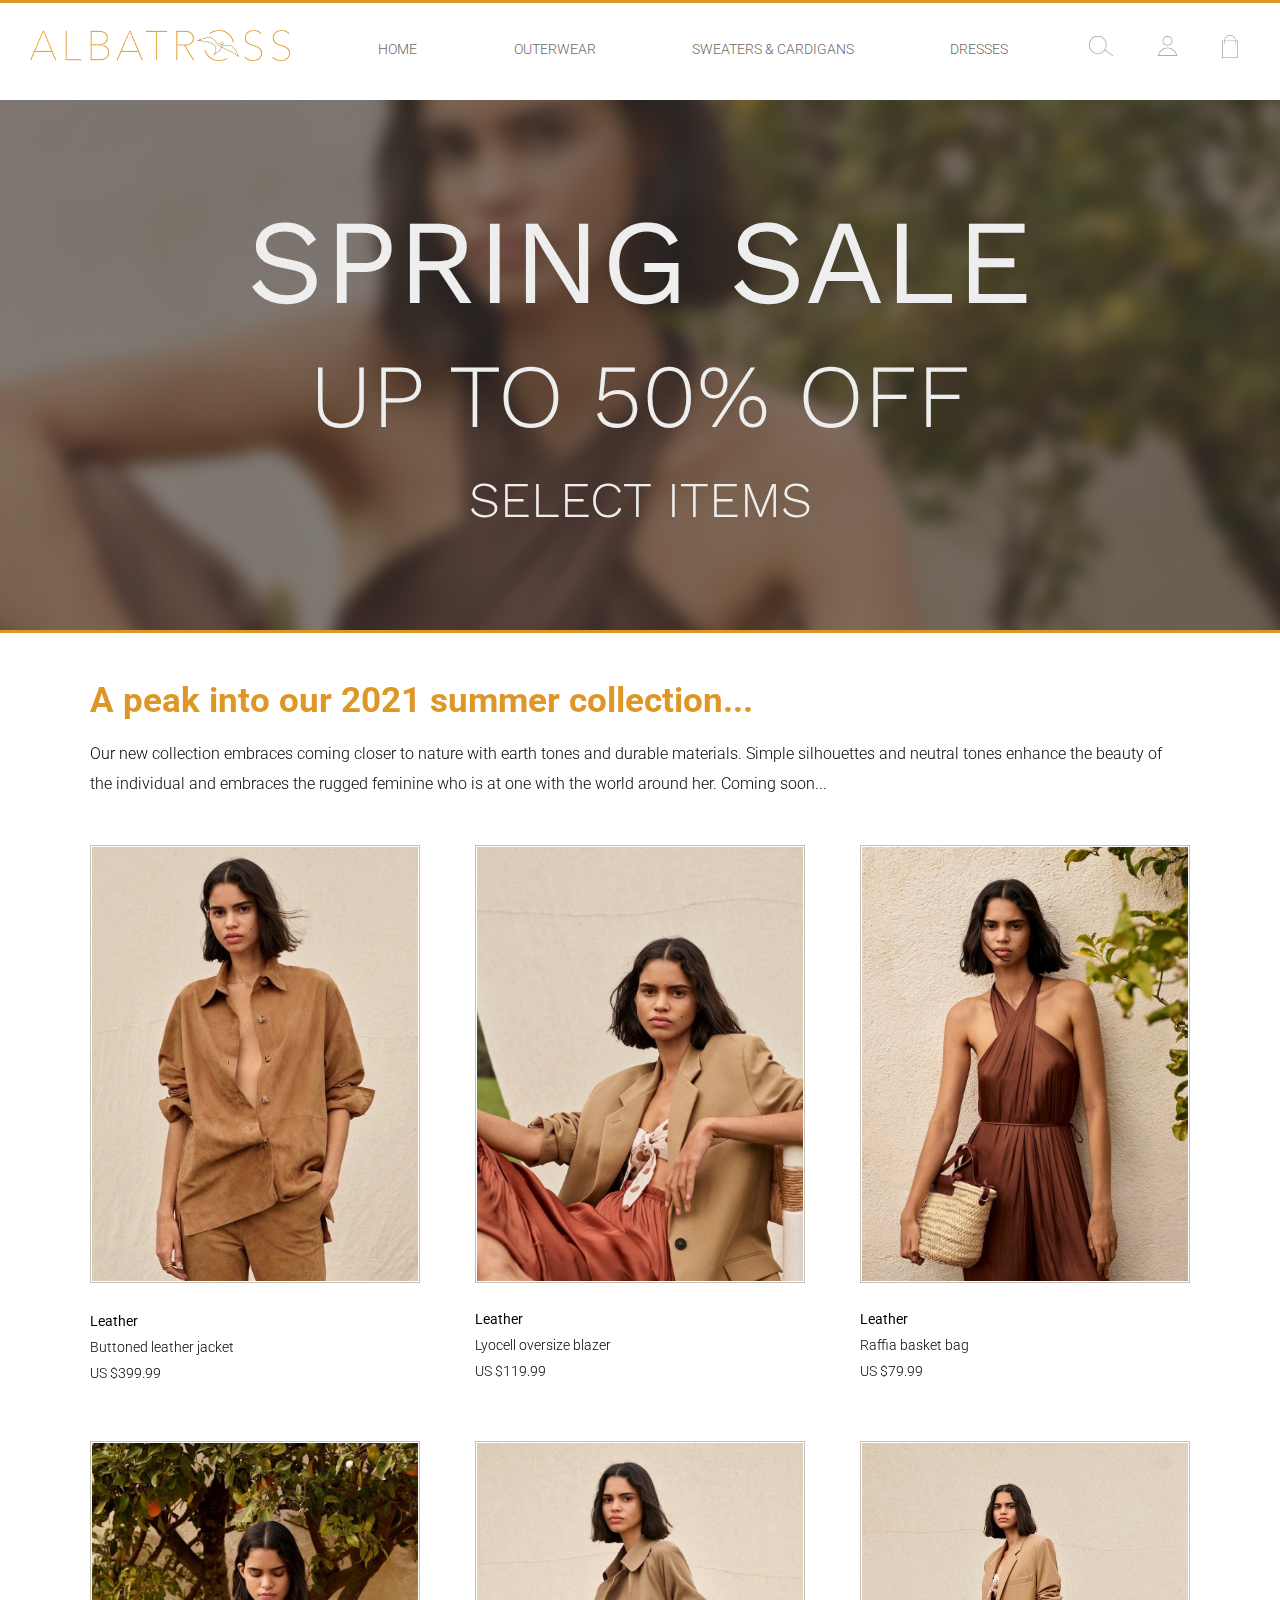
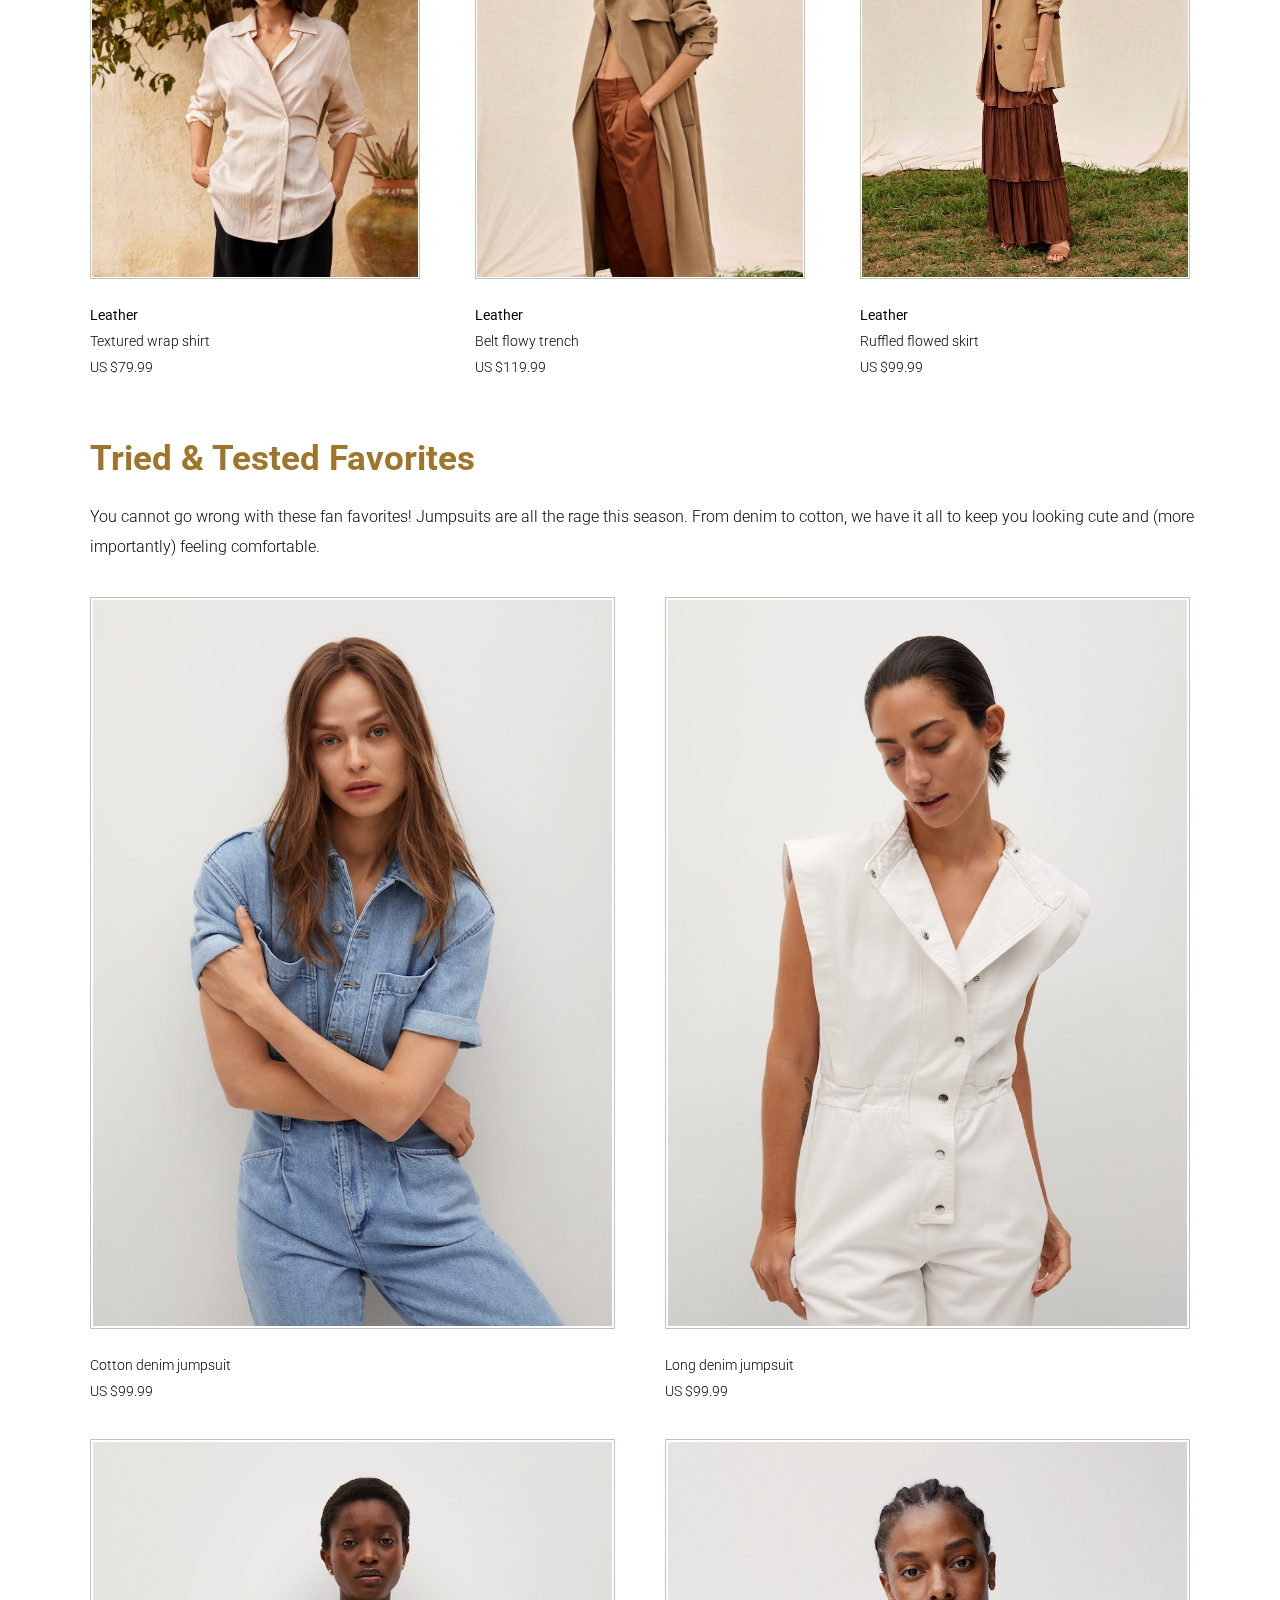
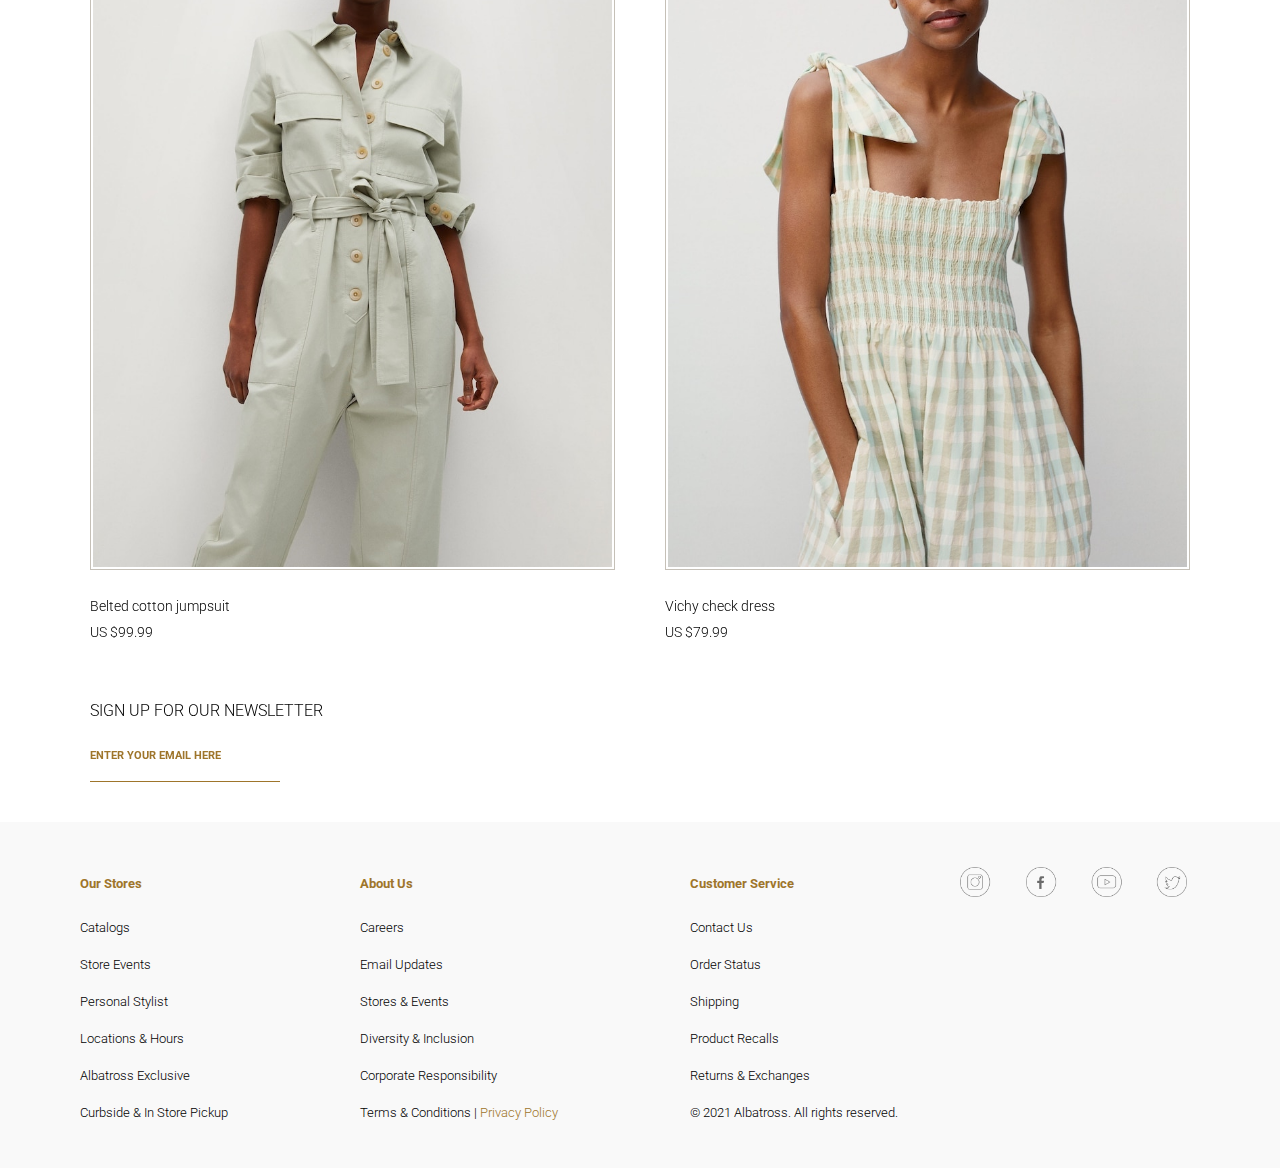
==== retail-hryshchyshyn/index.html @ 4d6d7c51 "Add files via upload" ====
<!DOCTYPE html>
<html lang="en-US">
    <head>
        <title>Albatross</title>   
        <meta charset="UTF-8">
        <meta name="viewport" content="width=device-width, initial-scale=1.0">
        <link rel="stylesheet" href="stylesheet.css">
            <link rel="preconnect" href="https://fonts.gstatic.com">
            <link href="https://fonts.googleapis.com/css2?family=Roboto:wght@100&family=Work+Sans:wght@100&display=swap" rel="stylesheet">
        <style>  
            h4 {
                color:#9e752b;
            }
            .peak {
                grid-column:1/13;
                z-index:1;
                padding:20px 25px 0 25px;
            }
            .tested {
                grid-column:1/13;
                text-align:left;
                padding:20px 25px 0 25px;
            }
            .large-text {
                grid-column:1/13;
                color:#eee;
                font-size:70px;
                text-align:center;
                padding-top:50px;
                line-height:120%;
                text-transform:uppercase;
                font-family: 'Work Sans', sans-serif;
            }
            .medium-text {
                grid-column:1/13;
                color:#eee;
                font-size:50px;
                text-align:center;
                padding-top:8px;
                line-height:120%;
                text-transform:uppercase;
                font-family: 'Work Sans', sans-serif;
            }
            .small-text {
                grid-column:1/13;
                color:#eee;
                font-size:20px;
                text-align:center;
                padding-top:20px;
                line-height:120%;
                text-transform:uppercase;
                font-family: 'Work Sans', sans-serif;
           }
           header {
                height:300px;
                color:white;
                background-repeat:no-repeat;
                background-attachment:fixed;
                background-position:center top;
                background-size:cover;
                background-image:url(images/hero-210.jpg); 
            }
            .bar {
                grid-column:1/13;
                border-top:solid 3px #de9727;
                height:3px;
                z-index:5;
                position:fixed;
                top:0;
                width:100%;
            }
            .bar2 {
                grid-column:1/13;
                background-color:#de9727;
                height:3px;
                z-index:1;
                margin:0;
                padding:0;
            }
            .collection1 {
                grid-column:1/13;
                padding:20px 25px 0 25px;
            }
            .collection2 {
                grid-column:1/13;
                padding:20px 25px 0 25px;
            }
            .collection3 {
                grid-column:1/13;
                padding:20px 25px 0 25px;
            }
            .collection4 {
                grid-column:1/13;
                padding:20px 25px 0 25px;
            }
            .collection5 {
                grid-column:1/13;
                padding:20px 25px 0 25px;
            }
            .collection6 {
                grid-column:1/13;
                padding:20px 25px 0 25px;
            }
            .collection1 img {
                border:1px solid rgba(62, 46, 17, 0.4);
                padding:2px;
            }
            .collection2 img {
                border:1px solid rgba(62, 46, 17, 0.4);;
                padding:2px;
            }
            .collection3 img {
                border:1px solid rgba(62, 46, 17, 0.4);;
                padding:2px;
            }
            .collection4 img {
                border:1px solid rgba(62, 46, 17, 0.4);;
                padding:2px;
            }
            .collection5 img {
                border:1px solid rgba(62, 46, 17, 0.4);;
                padding:2px;
            }
            .collection6 img {
                border:1px solid rgba(62, 46, 17, 0.4);;
                padding:2px;
            } 
            .tried1 {
                grid-column:1/13;
                padding:20px 25px 0 25px;
            }
            .tried2 {
                grid-column:1/13;
                padding:20px 25px 0 25px;
            }
            .tried3 {
                grid-column:1/13;
                padding:20px 25px 0 25px;
            }
            .tried4 {
                grid-column:1/13;
                padding:20px 25px 0 25px;
            }
             .tried1 img {
                border:1px solid rgba(62, 46, 17, 0.3);
                padding:2px;
            }
            .tried2 img {
                border:1px solid rgba(62, 46, 17, 0.3);
                padding:2px;
            }
            .tried3 img {
                border:1px solid rgba(62, 46, 17, 0.3);
                padding:2px;
            }
            .tried4 img {
                border:1px solid rgba(62, 46, 17, 0.3);
                padding:2px;
            }
            .email {
                grid-column:1/13;
                padding:20px 25px 0 25px;
            }
            .test {
                background:#9e752b;
                height:.5px;
                width:190px;
                margin-bottom:40px;
                }
@media only screen and (min-width:768px) {
            header {
                height:400px;
                color:white;
                background-repeat:no-repeat;
                background-attachment:fixed;
                background-position:center top;
                background-size:cover;
                background-image:url(images/hero.jpg); 
            }
            .large-text {
                font-size:100px;
                padding-top:60px;
                line-height:120%;
            }
            .medium-text {
                font-size:70px;
                padding-top:8px;
                line-height:120%;
            }
            .small-text {
                font-size:30px;
                padding-top:20px;
                line-height:120%;
            }
            .peak {
                grid-column:1/13;
                z-index:1;
                padding:20px 55px 0 50px;
            }
            .tested {
                grid-column:1/13;
                padding:20px 30px 0 50px;
            }
            .collection1 {
                grid-column:1/7;
                padding:20px 25px 0 50px;
                font-size:10px;
            }
            .collection2 {
                grid-column:7/13;
                padding:20px 50px 0 25px;
            }
            .collection3 {
                grid-column:1/7;
                padding:20px 25px 0 50px;
            }
            .collection4 {
                grid-column:7/13;
                padding:20px 50px 0 25px;
            }
            .collection5 {
                grid-column:1/7;
                padding:20px 25px 0 50px;
            }
            .collection6 {
                grid-column:7/13;
                padding:20px 50px 0 25px;
            }
            .collection1 p, .collection2 p, .collection3 p, .collection4 p, .collection5 p, .collection6 p {
                font-size:13px;
            }
            .tried1 {
                grid-column:1/7;
                padding:20px 25px 0 50px;
            }
            .tried2 {
                grid-column:7/13;
                padding:20px 50px 0 25px;
            }
            .tried3 {
                grid-column:1/7;
                padding:20px 25px 0 50px;
            }
            .tried4 {
                grid-column:7/13;
                padding:20px 50px 0 25px;
            }
            .tried1 p, .tried2 p, .tried3 p, .tried4 p {
                font-size:13px;
            }
            .email {
                grid-column:1/13;
                padding:20px 25px 0 50px;
            }
    }
@media only screen and (min-width:1200px) {
            header {
                height:530px;
                color:white;
                background-repeat:no-repeat;
                background-attachment:fixed;
                background-position:center top;
                background-size:cover;
                background-image:url(images/hero.jpg); 
            }
            .collection1 img {
                border:1px solid rgba(62, 46, 17, 0.3);
                padding:1px;
            }
            .collection2 img {
                border:1px solid rgba(62, 46, 17, 0.3);
                padding:1px;
            }
            .collection3 img {
                border:1px solid rgba(62, 46, 17, 0.3);
                padding:1px;
            }
            .collection4 img {
                border:1px solid rgba(62, 46, 17, 0.3);
                padding:1px;
            }
            .collection5 img {
                border:1px solid rgba(62, 46, 17, 0.3);
                padding:1px;
            }
            .collection6 img {
                border:1px solid rgba(62, 46, 17, 0.3);
                padding:1px;
            } 
            .large-text {
                grid-column:1/13;
                color:#eee;
                font-size:120px;
                text-align:center;
                padding-top:90px;
                line-height:120%;
                text-transform:uppercase;
                font-family: 'Work Sans', sans-serif;
            }
            .medium-text {
                grid-column:1/13;
                color:#eee;
                font-size:90px;
                text-align:center;
                padding-top:8px;
                line-height:120%;
                text-transform:uppercase;
                font-family: 'Work Sans', sans-serif;
            }
            .small-text {
                grid-column:1/13;
                color:#eee;
                font-size:50px;
                text-align:center;
                padding-top:20px;
                line-height:120%;
                text-transform:uppercase;
                font-family: 'Work Sans', sans-serif;
            }
            .collection1 {
                grid-column:1/5;
                padding:30px 20px 0 50px;
                font-size:10px;
            }
            .collection2 {
                grid-column:5/9;
                padding:30px 35px 0 35px;
            }
            .collection3 {
                grid-column:9/13;
                padding:30px 50px 0 20px;
            }
            .collection4 {
                grid-column:1/5;
                padding:40px 20px 0 50px;
            }
            .collection5 {
                grid-column:5/9;
                padding:40px 35px 0 35px;
            }
            .collection6 {
                grid-column:9/13;
                padding:40px 50px 0 20px;
            }
            .collection1 p, .collection2 p, .collection3 p, .collection4 p, .collection5 p, .collection6 p {
                font-size:14px;
            } 
            .tried1 {
                grid-column:1/7;
            }
            .tried2 {
                grid-column:7/13;
            }
            .tried3 {
                grid-column:1/7;
            }
            .tried4 {
                grid-column:7/13;
            }
            .tried1 p, .tried2 p, .tried3 p, .tried4 p {
                font-size:14px;
            }
            .tried1 img {
                border:1px solid rgba(62, 46, 17, 0.3);
                padding:2px;
            }
            .tried2 img {
                border:1px solid rgba(62, 46, 17, 0.3);
                padding:2px;
            }
            .tried3 img {
                border:1px solid rgba(62, 46, 17, 0.3);
                padding:2px;
            }
            .tried4 img {
                border:1px solid rgba(62, 46, 17, 0.3);
                padding:2px;
            }
            .footer-left {
                grid-column:1/4;
                padding:30px 0 30px 80px;
            }
            .footer-middle {
                grid-column:4/7;
                padding:30px 0 30px 40px;
            }
            .footer-middle-right {
                grid-column:7/10;
                padding:30px 0 30px 50px;
            }
            .footer-right {
                grid-column:10/13;
                padding:45px 0 0 0;
            }
            .footer-left p, .footer-middle p, .footer-middle-right p {
                font-size:13px;
            }
    }
        </style>
    </head>
    <body>
        <div class="wrapper-main">
            <div class="bar"></div>
            <div class="logo">
                <p><img src="images/logo.png" alt="Albatross logo."></p>
            </div>
            <nav>
                <div><a href="index.html">Home</a></div>
                <div><a href="product1.html">Outerwear</a></div>
                <div><a href="product2.html">Sweaters &amp; Cardigans</a></div>
                <div><a href="index.html">Dresses</a></div>
            </nav> 
            <div class="shopper">
                <div>
                    <img src="images/search.png" style="height:20px" alt="Magnifying glass icon.">
                </div>
                <div>
                    <img src="images/profile.png" style="height:20px" alt="User profile icon.">
                </div>
                <div>
                    <img src="images/shopping-bag.png" style="height:23px" alt="Shopping bag icon.">
                </div>
            </div> 
        </div>
        <header>
            <div class="large-text">
               <b>Spring Sale<br></b>
            </div>
            <div class="medium-text">
                Up to 50% Off<br>
            </div>
            <div class="small-text">
                Select Items
            </div>
        </header>
        <div class="bar2">&nbsp;</div>
        <div class="container">
            <div class="peak">
                <h1>A peak into our 2021 summer collection...</h1>
                <p>Our new collection embraces coming closer to nature with earth tones and durable materials. Simple silhouettes and neutral tones enhance the beauty of the individual and embraces the rugged feminine who is at one with the world around her. Coming soon...</p>
            </div>
            <div class="collection1">
                <img src="images/new1.jpeg" alt="A female model, wearing a brown leather top and pants, and standing in front of a neutral background.">
                <p><b>Leather</b><br>
                   Buttoned leather jacket<br>
                   US $399.99</p>
            </div>
            <div class="collection2">
                <img src="images/new2.jpeg" alt="A female model, wearing a brown blazer and red skirt, and sitting in front of a neutral background.">
                <p><b>Leather</b><br>
                   Lyocell oversize blazer<br>
                   US $119.99</p>
            </div>
            <div class="collection3">
                <img src="images/new3.jpeg" alt="A female model, wearing a brown halter dress, holding a basket bag and leaning in front of a neutral background.">
                <p><b>Leather</b><br>
                   Raffia basket bag<br>
                   US $79.99</p>
            </div>
            <div class="collection4">
                <img src="images/new4.jpeg" alt="A female model, wearing a light brown shirt and black pants, looking down and standing in front of a tree.">
                <p><b>Leather</b><br>
                   Textured wrap shirt<br>
                   US $79.99</p>
            </div>
            <div class="collection5">
                <img src="images/new5.jpeg" alt="A female model, wearing a light brown trench coat and brown pants, looking at the camera and standing in front of a wall.">
                <p><b>Leather</b><br>
                   Belt flowy trench<br>
                   US $119.99</p>
            </div>
            <div class="collection6">
                <img src="images/new6.jpeg" alt="A female model, wearing a light brown blazer and a brown layered skirt, looking at the camera and standing on grass.">
                <p><b>Leather</b><br>
                   Ruffled flowed skirt<br>
                   US $99.99</p>
            </div>
            <div class="tested">
                <h2>Tried &amp; Tested Favorites</h2>
                <p>You cannot go wrong with these fan favorites! Jumpsuits are all the rage this season. From denim to cotton, we have it all to keep you looking cute and (more importantly) feeling comfortable.</p>
            </div>
            <div class="tried1">
                <img src="images/tested1.jpeg" alt="A female model, wearing a short denim jumpsuit, looking at the camera and sitting in front of a neutral background.">
                <p>Cotton denim jumpsuit<br>
                   US $99.99</p>
            </div>
            <div class="tried2">
                <img src="images/tested2.jpeg" alt="A female model, wearing a short white jumpsuit, looking down and standing in front of a neutral background.">
                <p>Long denim jumpsuit<br>
                   US $99.99</p>
            </div>
            <div class="tried3">
                <img src="images/tested3.jpeg" alt="A female model, wearing a long sage colored jumpsuit, looking at the camera and standing in front of a neutral background.">
                <p>Belted cotton jumpsuit<br>
                   US $99.99</p>
            </div>
            <div class="tried4">
                <img src="images/tested4.jpeg" alt="A female model, wearing a sage and white colored dress with thin straps and a gingham print, looking at the camera.">
                <p>Vichy check dress<br>
                   US $79.99</p>
            </div>
            <div class="email">
                <p>SIGN UP FOR OUR NEWSLETTER</p>
                    <h6><a href="index.html">ENTER YOUR EMAIL HERE</a></h6>
                <div class="test"></div>
                <div class="space"></div>
            </div>
        </div>
        <div class="footer-wrapper">
            <div class="footer-left">
                <h4>Our Stores<br></h4>
                <p>Catalogs</p>
                <p>Store Events</p>
                <p>Personal Stylist</p>
                <p>Locations &amp; Hours</p>
                <p>Albatross Exclusive</p>
                <p>Curbside &amp; In Store Pickup</p>
            </div>
            <div class="footer-middle">
                <h4>About Us</h4>
                <p>Careers</p>
                <p>Email Updates</p>
                <p>Stores &amp; Events</p>
                <p>Diversity &amp; Inclusion</p>
                <p>Corporate Responsibility</p>
                <p>Terms &amp; Conditions | <a href="privacy-policy.html">Privacy Policy</a></p>
            </div>
            <div class="footer-middle-right">
                <h4>Customer Service<br></h4>
                <p>Contact Us</p>
                <p>Order Status</p>
                <p>Shipping</p>
                <p>Product Recalls</p>
                <p>Returns &amp; Exchanges</p>
                <p>&#169; 2021 Albatross. All rights reserved.</p>
            </div>
            <div class="footer-right">
                <img src="images/social.png" style="height:30px" alt="The instagram, facebook, youtube and twitter icons each next to each other and in a circle.">
            </div>
        </div>
    </body>
</html>
---- retail-hryshchyshyn/stylesheet.css ----
* {
        box-sizing:border-box;
        }
    img {
        max-width:100%;
        height:auto;
        }
    p {
        line-height:185%;
        font-size:13px;
        }
    h1 {
        color:#de9727;
        font-size:20px;
        font-style:normal;
        font-variant:normal;
        }
    h2 {
        color:#9e752b;
        font-family: 'Roboto', sans-serif;
        font-weight:bold;
        font-size:20px;
        }
    h4 {
        color:#9e752b;
        font-size:13px;
        }
    h6 {
        font-size:11px;
        margin:0 0 10px 0;
        }
    body {
        font-family: 'Roboto', sans-serif;
        font-weight:300;
        line-height:185%;
        margin:0;
        padding:0;
        }
    nav a:link {
        color:#6a6a6a;
        text-decoration:none;
        }
    nav a:visited {
        color:#6a6a6a;
        text-decoration:none;
        }
    nav a:hover {
        color:#c6c6c6;
        text-decoration:none; 
        }
    nav a:active {
        color:#ffd280;
        }
    a:link {
        color:#9e752b;
        text-decoration:none;
        }
    a:visited {
        color:#9e752b;
        text-decoration:none;
        }
    a:hover {
        color:#bababa;
        text-decoration:none;              
        }
    a:active {
        color:#9fbde1;
        }
    .container {
        display:grid;
        grid-template-columns:repeat(12, 1fr);
        grid-auto-rows:minmax(20px, auto);
        max-width:1200px;
        position:relative;
        margin:10px auto 0 auto;
        z-index:1;
        -webkit-transform: translate3d(0,0,0); 
        transform: translate3d(0, 0, 1px); 
        }
    .wrapper-main {
        position:sticky;
        top:0;
        left:0;
        height:210px;
        display:grid;
        grid-template-columns:repeat(12, 1fr);
        width:100%;
        z-index:100;
        -webkit-transform: translate3d(0,0,0); 
        transform: translate3d(0, 0, 1px); 
        padding: 0 0;
        background-color:white;
        }
    .logo {
        grid-column:1/13;
        display:flex;
        justify-content:center;
        align-items:center;
        padding: 10px 30px;
        width:100%;
        z-index:100;
        }
    nav {
        grid-column:1/13;
        display:flex;
        justify-content:space-around;
        align-items:center;
        font-size:14px;
        font-family: 'Roboto', sans-serif;
        text-transform:uppercase;
        z-index:2;
        padding: 0 10px;
        z-index:100;
        }
    .shopper {
        grid-column:1/13;
        display:flex;
        justify-content:space-around;
        align-items:center;
        padding: 12px 20px 10px 0;
        z-index:100;
        } 
    .bar {
        grid-column:1/13;
        border-top:solid 3px #de9727;
        height:3px;
        z-index:5;
        position:fixed;
        top:0;
        width:100%;
        }
    .filter {
        padding-left:30px;
        grid-column:1/13;
        display:flex;
        align-items:center;
        }
    .icon-space {
        padding-left:15px;
        color:#6d6e71;
        }
    .more-space {
        padding-left:30px;
        }
    .page {
        color:#9e752b;
        grid-column:1/13;
        display:flex;
        justify-content:flex-end;
        font-size:13px;
        padding-right:27px;
        }
    .footer-wrapper {
        display:grid;
        grid-template-columns:repeat(12, 1fr);
        grid-auto-rows:minmax(100px, auto);
        position:relative;
        }
    .footer-left {
        grid-column:1/13;
        color:black;
        background-color:#f9f9f9;
        padding:20px 0px 0px 40px;
        }
    .footer-middle {
        grid-column:1/13;
        color:black;
        background-color:#f9f9f9;
        padding:20px 0px 0px 40px;
        }
    .footer-middle-right {
        grid-column:1/13;
        color:black;
        background-color:#f9f9f9;
        padding:20px 0px 15px 40px;
        }
    .footer-right {
        grid-column:1/13;
        background-color:#f9f9f9;
        color:black;
        padding:15px 0 40px 40px;
        }
    .footer-left p, .footer-middle p, .footer-middle-right p {
        font-size:13px;
        }
@media only screen and (min-width:768px) {
    h1 {
        font-size:30px;
        }
    h2 {
        font-size:30px;
        }
    p {
        font-size:15px;
        }
    .wrapper-main {
        height:100px;
        }
    .logo {
        grid-column:1/4;
        }
    nav {
        grid-column:4/11;
        }
    .shopper {
        grid-column:11/13;
        }
    .page {
        color:#9e752b;
        grid-column:1/13;
        display:flex;
        justify-content:flex-end;
        font-size:14px;
        padding-right:55px;
        }
    .email {
        grid-column:1/13;
        padding:20px 25px 0 25px;
            }
    .test {
        background:#9e752b;
        height:.5px;
        width:190px;
        margin-bottom:40px;
                }
    .footer-left {
        grid-column:1/7;
        padding:30px 0 0 50px;
        }
    .footer-middle {
        grid-column:7/13;
        padding:30px 0 0 0;
        }
    .footer-middle-right {
        grid-column:1/7;
        padding:30px 0 40px 50px;
                }
    .footer-right {
        grid-column:7/13;
        padding:45px 0 0 0;
        }
    .footer-left p, .footer-middle p, .footer-middle-right p {
        font-size:13px;
        }
    }
@media only screen and (min-width:1200px) {
    h1 {
        font-size:35px;
        }
    h2 {
        font-size:35px;
        }
    p {
        font-size:16px;
        }   
    .page {
        color:#9e752b;
        grid-column:1/13;
        display:flex;
        justify-content:flex-end;
        font-size:15px;
        padding-right:55px;
        }
    .footer-left {
        grid-column:1/4;
        padding:30px 0 40px 80px;
        }
    .footer-middle {
        grid-column:4/7;
        padding:30px 0 40px 40px;
        }
    .footer-middle-right {
        grid-column:7/10;
        padding:30px 0 40px 50px;
        }
    .footer-right {
        grid-column:10/13;
        padding:45px 0 0 0;
        }
    .footer-left p, .footer-middle p, .footer-middle-right p {
        font-size:13px;
    }
}
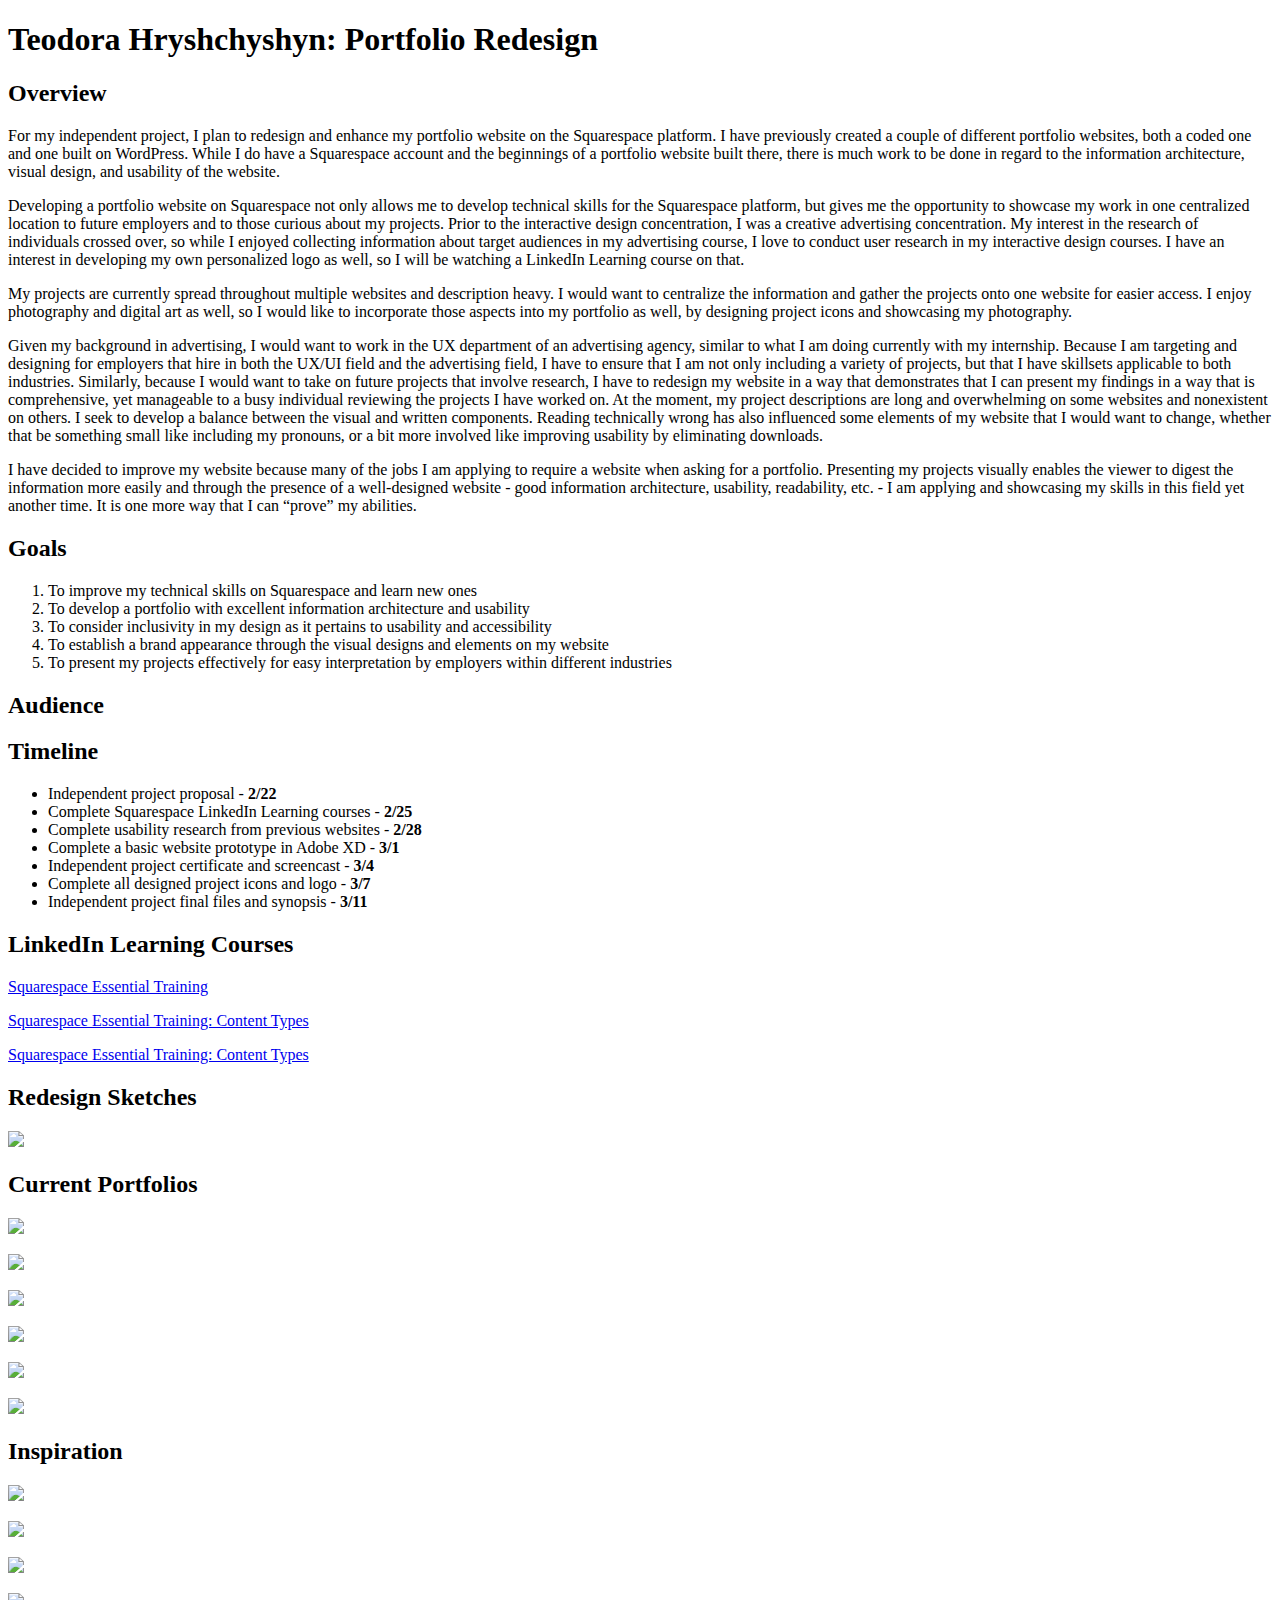
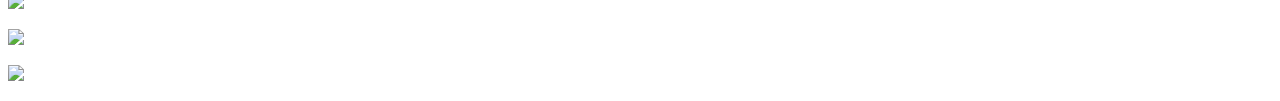
==== commit cd2f3456: "Update index.html" ====
--- a/retail-hryshchyshyn/index.html
+++ b/retail-hryshchyshyn/index.html
@@ -1,542 +1,95 @@
 <!DOCTYPE html>
 <html lang="en-US">
     <head>
-        <title>Albatross</title>   
+        <title>Learning HTML</title>   
         <meta charset="UTF-8">
         <meta name="viewport" content="width=device-width, initial-scale=1.0">
-        <link rel="stylesheet" href="stylesheet.css">
-            <link rel="preconnect" href="https://fonts.gstatic.com">
-            <link href="https://fonts.googleapis.com/css2?family=Roboto:wght@100&family=Work+Sans:wght@100&display=swap" rel="stylesheet">
-        <style>  
-            h4 {
-                color:#9e752b;
-            }
-            .peak {
-                grid-column:1/13;
-                z-index:1;
-                padding:20px 25px 0 25px;
-            }
-            .tested {
-                grid-column:1/13;
-                text-align:left;
-                padding:20px 25px 0 25px;
-            }
-            .large-text {
-                grid-column:1/13;
-                color:#eee;
-                font-size:70px;
-                text-align:center;
-                padding-top:50px;
-                line-height:120%;
-                text-transform:uppercase;
-                font-family: 'Work Sans', sans-serif;
-            }
-            .medium-text {
-                grid-column:1/13;
-                color:#eee;
-                font-size:50px;
-                text-align:center;
-                padding-top:8px;
-                line-height:120%;
-                text-transform:uppercase;
-                font-family: 'Work Sans', sans-serif;
-            }
-            .small-text {
-                grid-column:1/13;
-                color:#eee;
-                font-size:20px;
-                text-align:center;
-                padding-top:20px;
-                line-height:120%;
-                text-transform:uppercase;
-                font-family: 'Work Sans', sans-serif;
-           }
-           header {
-                height:300px;
-                color:white;
-                background-repeat:no-repeat;
-                background-attachment:fixed;
-                background-position:center top;
-                background-size:cover;
-                background-image:url(images/hero-210.jpg); 
-            }
-            .bar {
-                grid-column:1/13;
-                border-top:solid 3px #de9727;
-                height:3px;
-                z-index:5;
-                position:fixed;
-                top:0;
-                width:100%;
-            }
-            .bar2 {
-                grid-column:1/13;
-                background-color:#de9727;
-                height:3px;
-                z-index:1;
-                margin:0;
-                padding:0;
-            }
-            .collection1 {
-                grid-column:1/13;
-                padding:20px 25px 0 25px;
-            }
-            .collection2 {
-                grid-column:1/13;
-                padding:20px 25px 0 25px;
-            }
-            .collection3 {
-                grid-column:1/13;
-                padding:20px 25px 0 25px;
-            }
-            .collection4 {
-                grid-column:1/13;
-                padding:20px 25px 0 25px;
-            }
-            .collection5 {
-                grid-column:1/13;
-                padding:20px 25px 0 25px;
-            }
-            .collection6 {
-                grid-column:1/13;
-                padding:20px 25px 0 25px;
-            }
-            .collection1 img {
-                border:1px solid rgba(62, 46, 17, 0.4);
-                padding:2px;
-            }
-            .collection2 img {
-                border:1px solid rgba(62, 46, 17, 0.4);;
-                padding:2px;
-            }
-            .collection3 img {
-                border:1px solid rgba(62, 46, 17, 0.4);;
-                padding:2px;
-            }
-            .collection4 img {
-                border:1px solid rgba(62, 46, 17, 0.4);;
-                padding:2px;
-            }
-            .collection5 img {
-                border:1px solid rgba(62, 46, 17, 0.4);;
-                padding:2px;
-            }
-            .collection6 img {
-                border:1px solid rgba(62, 46, 17, 0.4);;
-                padding:2px;
-            } 
-            .tried1 {
-                grid-column:1/13;
-                padding:20px 25px 0 25px;
-            }
-            .tried2 {
-                grid-column:1/13;
-                padding:20px 25px 0 25px;
-            }
-            .tried3 {
-                grid-column:1/13;
-                padding:20px 25px 0 25px;
-            }
-            .tried4 {
-                grid-column:1/13;
-                padding:20px 25px 0 25px;
-            }
-             .tried1 img {
-                border:1px solid rgba(62, 46, 17, 0.3);
-                padding:2px;
-            }
-            .tried2 img {
-                border:1px solid rgba(62, 46, 17, 0.3);
-                padding:2px;
-            }
-            .tried3 img {
-                border:1px solid rgba(62, 46, 17, 0.3);
-                padding:2px;
-            }
-            .tried4 img {
-                border:1px solid rgba(62, 46, 17, 0.3);
-                padding:2px;
-            }
-            .email {
-                grid-column:1/13;
-                padding:20px 25px 0 25px;
-            }
-            .test {
-                background:#9e752b;
-                height:.5px;
-                width:190px;
-                margin-bottom:40px;
-                }
-@media only screen and (min-width:768px) {
-            header {
-                height:400px;
-                color:white;
-                background-repeat:no-repeat;
-                background-attachment:fixed;
-                background-position:center top;
-                background-size:cover;
-                background-image:url(images/hero.jpg); 
-            }
-            .large-text {
-                font-size:100px;
-                padding-top:60px;
-                line-height:120%;
-            }
-            .medium-text {
-                font-size:70px;
-                padding-top:8px;
-                line-height:120%;
-            }
-            .small-text {
-                font-size:30px;
-                padding-top:20px;
-                line-height:120%;
-            }
-            .peak {
-                grid-column:1/13;
-                z-index:1;
-                padding:20px 55px 0 50px;
-            }
-            .tested {
-                grid-column:1/13;
-                padding:20px 30px 0 50px;
-            }
-            .collection1 {
-                grid-column:1/7;
-                padding:20px 25px 0 50px;
-                font-size:10px;
-            }
-            .collection2 {
-                grid-column:7/13;
-                padding:20px 50px 0 25px;
-            }
-            .collection3 {
-                grid-column:1/7;
-                padding:20px 25px 0 50px;
-            }
-            .collection4 {
-                grid-column:7/13;
-                padding:20px 50px 0 25px;
-            }
-            .collection5 {
-                grid-column:1/7;
-                padding:20px 25px 0 50px;
-            }
-            .collection6 {
-                grid-column:7/13;
-                padding:20px 50px 0 25px;
-            }
-            .collection1 p, .collection2 p, .collection3 p, .collection4 p, .collection5 p, .collection6 p {
-                font-size:13px;
-            }
-            .tried1 {
-                grid-column:1/7;
-                padding:20px 25px 0 50px;
-            }
-            .tried2 {
-                grid-column:7/13;
-                padding:20px 50px 0 25px;
-            }
-            .tried3 {
-                grid-column:1/7;
-                padding:20px 25px 0 50px;
-            }
-            .tried4 {
-                grid-column:7/13;
-                padding:20px 50px 0 25px;
-            }
-            .tried1 p, .tried2 p, .tried3 p, .tried4 p {
-                font-size:13px;
-            }
-            .email {
-                grid-column:1/13;
-                padding:20px 25px 0 50px;
-            }
-    }
-@media only screen and (min-width:1200px) {
-            header {
-                height:530px;
-                color:white;
-                background-repeat:no-repeat;
-                background-attachment:fixed;
-                background-position:center top;
-                background-size:cover;
-                background-image:url(images/hero.jpg); 
-            }
-            .collection1 img {
-                border:1px solid rgba(62, 46, 17, 0.3);
-                padding:1px;
-            }
-            .collection2 img {
-                border:1px solid rgba(62, 46, 17, 0.3);
-                padding:1px;
-            }
-            .collection3 img {
-                border:1px solid rgba(62, 46, 17, 0.3);
-                padding:1px;
-            }
-            .collection4 img {
-                border:1px solid rgba(62, 46, 17, 0.3);
-                padding:1px;
-            }
-            .collection5 img {
-                border:1px solid rgba(62, 46, 17, 0.3);
-                padding:1px;
-            }
-            .collection6 img {
-                border:1px solid rgba(62, 46, 17, 0.3);
-                padding:1px;
-            } 
-            .large-text {
-                grid-column:1/13;
-                color:#eee;
-                font-size:120px;
-                text-align:center;
-                padding-top:90px;
-                line-height:120%;
-                text-transform:uppercase;
-                font-family: 'Work Sans', sans-serif;
-            }
-            .medium-text {
-                grid-column:1/13;
-                color:#eee;
-                font-size:90px;
-                text-align:center;
-                padding-top:8px;
-                line-height:120%;
-                text-transform:uppercase;
-                font-family: 'Work Sans', sans-serif;
-            }
-            .small-text {
-                grid-column:1/13;
-                color:#eee;
-                font-size:50px;
-                text-align:center;
-                padding-top:20px;
-                line-height:120%;
-                text-transform:uppercase;
-                font-family: 'Work Sans', sans-serif;
-            }
-            .collection1 {
-                grid-column:1/5;
-                padding:30px 20px 0 50px;
-                font-size:10px;
-            }
-            .collection2 {
-                grid-column:5/9;
-                padding:30px 35px 0 35px;
-            }
-            .collection3 {
-                grid-column:9/13;
-                padding:30px 50px 0 20px;
-            }
-            .collection4 {
-                grid-column:1/5;
-                padding:40px 20px 0 50px;
-            }
-            .collection5 {
-                grid-column:5/9;
-                padding:40px 35px 0 35px;
-            }
-            .collection6 {
-                grid-column:9/13;
-                padding:40px 50px 0 20px;
-            }
-            .collection1 p, .collection2 p, .collection3 p, .collection4 p, .collection5 p, .collection6 p {
-                font-size:14px;
-            } 
-            .tried1 {
-                grid-column:1/7;
-            }
-            .tried2 {
-                grid-column:7/13;
-            }
-            .tried3 {
-                grid-column:1/7;
-            }
-            .tried4 {
-                grid-column:7/13;
-            }
-            .tried1 p, .tried2 p, .tried3 p, .tried4 p {
-                font-size:14px;
-            }
-            .tried1 img {
-                border:1px solid rgba(62, 46, 17, 0.3);
-                padding:2px;
-            }
-            .tried2 img {
-                border:1px solid rgba(62, 46, 17, 0.3);
-                padding:2px;
-            }
-            .tried3 img {
-                border:1px solid rgba(62, 46, 17, 0.3);
-                padding:2px;
-            }
-            .tried4 img {
-                border:1px solid rgba(62, 46, 17, 0.3);
-                padding:2px;
-            }
-            .footer-left {
-                grid-column:1/4;
-                padding:30px 0 30px 80px;
-            }
-            .footer-middle {
-                grid-column:4/7;
-                padding:30px 0 30px 40px;
-            }
-            .footer-middle-right {
-                grid-column:7/10;
-                padding:30px 0 30px 50px;
-            }
-            .footer-right {
-                grid-column:10/13;
-                padding:45px 0 0 0;
-            }
-            .footer-left p, .footer-middle p, .footer-middle-right p {
-                font-size:13px;
-            }
-    }
+        <style>
+
         </style>
     </head>
     <body>
-        <div class="wrapper-main">
-            <div class="bar"></div>
-            <div class="logo">
-                <p><img src="images/logo.png" alt="Albatross logo."></p>
-            </div>
-            <nav>
-                <div><a href="index.html">Home</a></div>
-                <div><a href="product1.html">Outerwear</a></div>
-                <div><a href="product2.html">Sweaters &amp; Cardigans</a></div>
-                <div><a href="index.html">Dresses</a></div>
-            </nav> 
-            <div class="shopper">
-                <div>
-                    <img src="images/search.png" style="height:20px" alt="Magnifying glass icon.">
-                </div>
-                <div>
-                    <img src="images/profile.png" style="height:20px" alt="User profile icon.">
-                </div>
-                <div>
-                    <img src="images/shopping-bag.png" style="height:23px" alt="Shopping bag icon.">
-                </div>
-            </div> 
-        </div>
-        <header>
-            <div class="large-text">
-               <b>Spring Sale<br></b>
-            </div>
-            <div class="medium-text">
-                Up to 50% Off<br>
-            </div>
-            <div class="small-text">
-                Select Items
-            </div>
-        </header>
-        <div class="bar2">&nbsp;</div>
-        <div class="container">
-            <div class="peak">
-                <h1>A peak into our 2021 summer collection...</h1>
-                <p>Our new collection embraces coming closer to nature with earth tones and durable materials. Simple silhouettes and neutral tones enhance the beauty of the individual and embraces the rugged feminine who is at one with the world around her. Coming soon...</p>
-            </div>
-            <div class="collection1">
-                <img src="images/new1.jpeg" alt="A female model, wearing a brown leather top and pants, and standing in front of a neutral background.">
-                <p><b>Leather</b><br>
-                   Buttoned leather jacket<br>
-                   US $399.99</p>
-            </div>
-            <div class="collection2">
-                <img src="images/new2.jpeg" alt="A female model, wearing a brown blazer and red skirt, and sitting in front of a neutral background.">
-                <p><b>Leather</b><br>
-                   Lyocell oversize blazer<br>
-                   US $119.99</p>
-            </div>
-            <div class="collection3">
-                <img src="images/new3.jpeg" alt="A female model, wearing a brown halter dress, holding a basket bag and leaning in front of a neutral background.">
-                <p><b>Leather</b><br>
-                   Raffia basket bag<br>
-                   US $79.99</p>
-            </div>
-            <div class="collection4">
-                <img src="images/new4.jpeg" alt="A female model, wearing a light brown shirt and black pants, looking down and standing in front of a tree.">
-                <p><b>Leather</b><br>
-                   Textured wrap shirt<br>
-                   US $79.99</p>
-            </div>
-            <div class="collection5">
-                <img src="images/new5.jpeg" alt="A female model, wearing a light brown trench coat and brown pants, looking at the camera and standing in front of a wall.">
-                <p><b>Leather</b><br>
-                   Belt flowy trench<br>
-                   US $119.99</p>
-            </div>
-            <div class="collection6">
-                <img src="images/new6.jpeg" alt="A female model, wearing a light brown blazer and a brown layered skirt, looking at the camera and standing on grass.">
-                <p><b>Leather</b><br>
-                   Ruffled flowed skirt<br>
-                   US $99.99</p>
-            </div>
-            <div class="tested">
-                <h2>Tried &amp; Tested Favorites</h2>
-                <p>You cannot go wrong with these fan favorites! Jumpsuits are all the rage this season. From denim to cotton, we have it all to keep you looking cute and (more importantly) feeling comfortable.</p>
-            </div>
-            <div class="tried1">
-                <img src="images/tested1.jpeg" alt="A female model, wearing a short denim jumpsuit, looking at the camera and sitting in front of a neutral background.">
-                <p>Cotton denim jumpsuit<br>
-                   US $99.99</p>
-            </div>
-            <div class="tried2">
-                <img src="images/tested2.jpeg" alt="A female model, wearing a short white jumpsuit, looking down and standing in front of a neutral background.">
-                <p>Long denim jumpsuit<br>
-                   US $99.99</p>
-            </div>
-            <div class="tried3">
-                <img src="images/tested3.jpeg" alt="A female model, wearing a long sage colored jumpsuit, looking at the camera and standing in front of a neutral background.">
-                <p>Belted cotton jumpsuit<br>
-                   US $99.99</p>
-            </div>
-            <div class="tried4">
-                <img src="images/tested4.jpeg" alt="A female model, wearing a sage and white colored dress with thin straps and a gingham print, looking at the camera.">
-                <p>Vichy check dress<br>
-                   US $79.99</p>
-            </div>
-            <div class="email">
-                <p>SIGN UP FOR OUR NEWSLETTER</p>
-                    <h6><a href="index.html">ENTER YOUR EMAIL HERE</a></h6>
-                <div class="test"></div>
-                <div class="space"></div>
-            </div>
-        </div>
-        <div class="footer-wrapper">
-            <div class="footer-left">
-                <h4>Our Stores<br></h4>
-                <p>Catalogs</p>
-                <p>Store Events</p>
-                <p>Personal Stylist</p>
-                <p>Locations &amp; Hours</p>
-                <p>Albatross Exclusive</p>
-                <p>Curbside &amp; In Store Pickup</p>
-            </div>
-            <div class="footer-middle">
-                <h4>About Us</h4>
-                <p>Careers</p>
-                <p>Email Updates</p>
-                <p>Stores &amp; Events</p>
-                <p>Diversity &amp; Inclusion</p>
-                <p>Corporate Responsibility</p>
-                <p>Terms &amp; Conditions | <a href="privacy-policy.html">Privacy Policy</a></p>
-            </div>
-            <div class="footer-middle-right">
-                <h4>Customer Service<br></h4>
-                <p>Contact Us</p>
-                <p>Order Status</p>
-                <p>Shipping</p>
-                <p>Product Recalls</p>
-                <p>Returns &amp; Exchanges</p>
-                <p>&#169; 2021 Albatross. All rights reserved.</p>
-            </div>
-            <div class="footer-right">
-                <img src="images/social.png" style="height:30px" alt="The instagram, facebook, youtube and twitter icons each next to each other and in a circle.">
-            </div>
-        </div>
+        <h1>Teodora Hryshchyshyn: Portfolio Redesign</h1>
+       
+        <h2>Overview</h2>
+        
+        <p>For my independent project, I plan to redesign and enhance my portfolio website on the Squarespace platform. I have previously created a couple of different portfolio websites, both a coded one and one built on WordPress. While I do have a Squarespace account and the beginnings of a portfolio website built there, there is much work to be done in regard to the information architecture, visual design, and usability of the website.</p>
+
+        <p>Developing a portfolio website on Squarespace not only allows me to develop technical skills for the Squarespace platform, but gives me the opportunity to showcase my work in one centralized location to future employers and to those curious about my projects. Prior to the interactive design concentration, I was a creative advertising concentration. My interest in the research of individuals crossed over, so while I enjoyed collecting information about target audiences in my advertising course, I love to conduct user research in my interactive design courses. I have an interest in developing my own personalized logo as well, so I will be watching a LinkedIn Learning course on that.</p>
+
+        <p>My projects are currently spread throughout multiple websites and description heavy. I would want to centralize the information and gather the projects onto one website for easier access. I enjoy photography and digital art as well, so I would like to incorporate those aspects into my portfolio as well, by designing project icons and showcasing my photography.</p>
+
+        <p>Given my background in advertising, I would want to work in the UX department of an advertising agency, similar to what I am doing currently with my internship. Because I am targeting and designing for employers that hire in both the UX/UI field and the advertising field, I have to ensure that I am not only including a variety of projects, but that I have skillsets applicable to both industries. Similarly, because I would want to take on future projects that involve research, I have to redesign my website in a way that demonstrates that I can present my findings in a way that is comprehensive, yet manageable to a busy individual reviewing the projects I have worked on. At the moment, my project descriptions are long and overwhelming on some websites and nonexistent on others. I seek to develop a balance between the visual and written components. Reading technically wrong has also influenced some elements of my website that I would want to change, whether that be something small like including my pronouns, or a bit more involved like improving usability by eliminating downloads.</p>
+
+        <p>I have decided to improve my website because many of the jobs I am applying to require a website when asking for a portfolio. Presenting my projects visually enables the viewer to digest the information more easily and through the presence of a well-designed website - good information architecture, usability, readability, etc. - I am applying and showcasing my skills in this field yet another time. It is one more way that I can “prove” my abilities.</p>
+
+        
+        <h2>Goals</h2>
+        
+        <ol>
+            <li>To improve my technical skills on Squarespace and learn new ones</li>
+            <li>To develop a portfolio with excellent information architecture and usability</li>
+            <li>To consider inclusivity in my design as it pertains to usability and accessibility</li>
+            <li>To establish a brand appearance through the visual designs and elements on my website</li>
+            <li>To present my projects effectively for easy interpretation by employers within different industries</li>
+        </ol>
+        
+        <h2>Audience</h2>
+        
+        <p></p>
+        
+        <p></p>
+        
+        <h2>Timeline</h2>
+        
+        <ul>
+            <li>Independent project proposal - <b>2/22</b></li>
+            <li>Complete Squarespace LinkedIn Learning courses - <b>2/25</b></li>
+            <li>Complete usability research from previous websites - <b>2/28</b></li>
+            <li>Complete a basic website prototype in Adobe XD - <b>3/1</b></li>
+            <li>Independent project certificate and screencast - <b>3/4</b></li>
+            <li>Complete all designed project icons and logo - <b>3/7</b></li>
+            <li>Independent project final files and synopsis - <b>3/11</b></li>
+        </ul>
+        
+        <h2>LinkedIn Learning Courses</h2>
+        
+        <p><a href="https://www.linkedin.com/learning/squarespace-essential-training/building-beautiful-customizable-websites-without-code?autoAdvance=true&autoSkip=false&autoplay=true&resume=true&u=50844473">Squarespace Essential Training</a></p>
+        
+        <p><a href="https://www.linkedin.com/learning/squarespace-essential-training-content-types/take-your-squarespace-site-to-the-next-level?autoAdvance=true&autoSkip=false&autoplay=true&resume=true&u=50844473">Squarespace Essential Training: Content Types</a></p>
+        
+        <p><a href="https://www.linkedin.com/learning/design-your-first-logo/discover-logo-design?autoAdvance=true&autoSkip=false&autoplay=true&resume=true&u=50844473">Squarespace Essential Training: Content Types</a></p>
+        
+        <h2>Redesign Sketches</h2>
+        
+        <p><img src="image-1.jpeg" height="400"></p>
+        
+        <h2>Current Portfolios</h2>
+        
+        <p><img src="image-2.jpg" height="300"></p>
+        
+        <p><img src="image-3.jpg" height="330"></p>
+        
+        <p><img src="image-4.jpg" height="330"></p>
+        
+        <p><img src="image-5.jpg" height="450"></p>
+        
+        <p><img src="image-6.jpg" height="450"></p>
+        
+        <p><img src="image-7.jpg" height="400"></p>
+        
+        <h2>Inspiration</h2>
+        
+        <p><img src="image-8.jpeg" height="400"></p>
+        
+        <p><img src="image-9.jpeg" height="400"></p>
+        
+        <p><img src="image-10.png" height="400"></p>
+        
+        <p><img src="image-11.jpeg" height="400"></p>
+        
+        <p><img src="image-12.png" height="400"></p>
+        
+        <p><img src="image-13.png" height="400"></p>
     </body>
-</html>+</html>
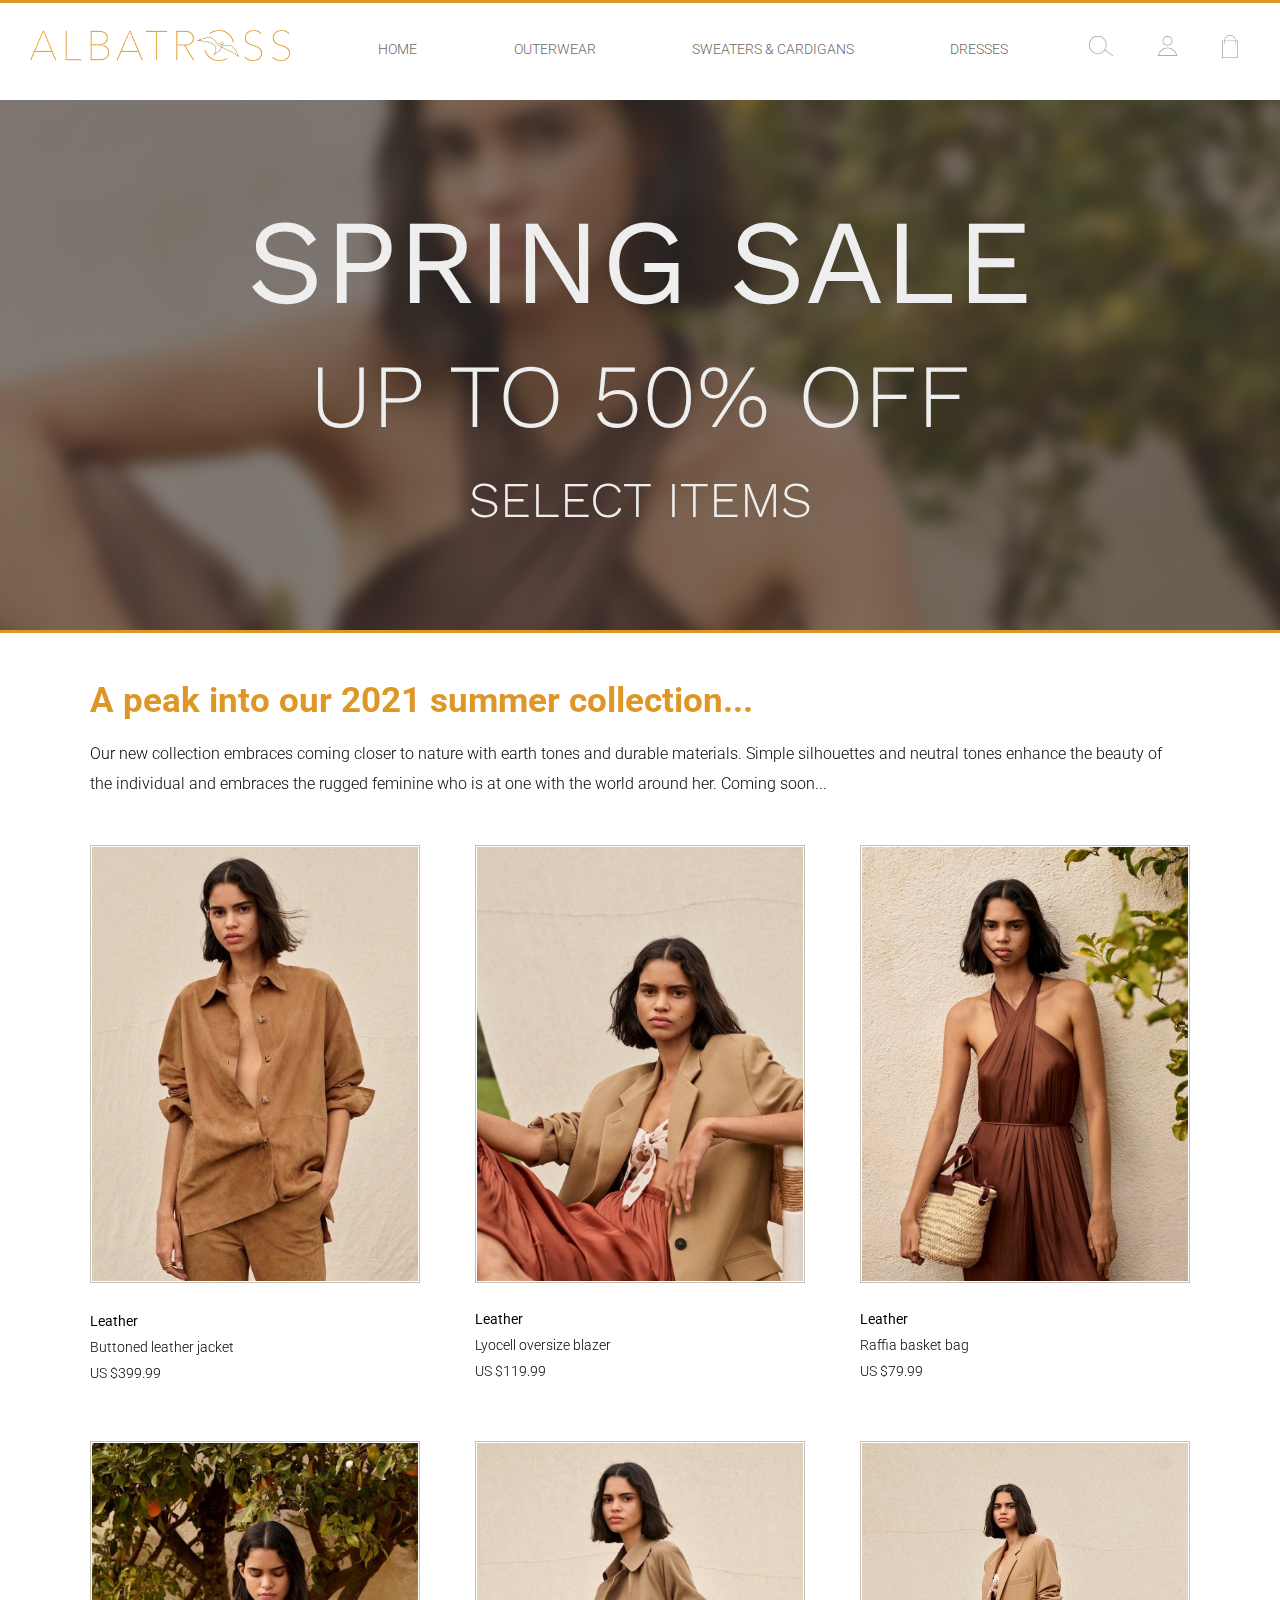
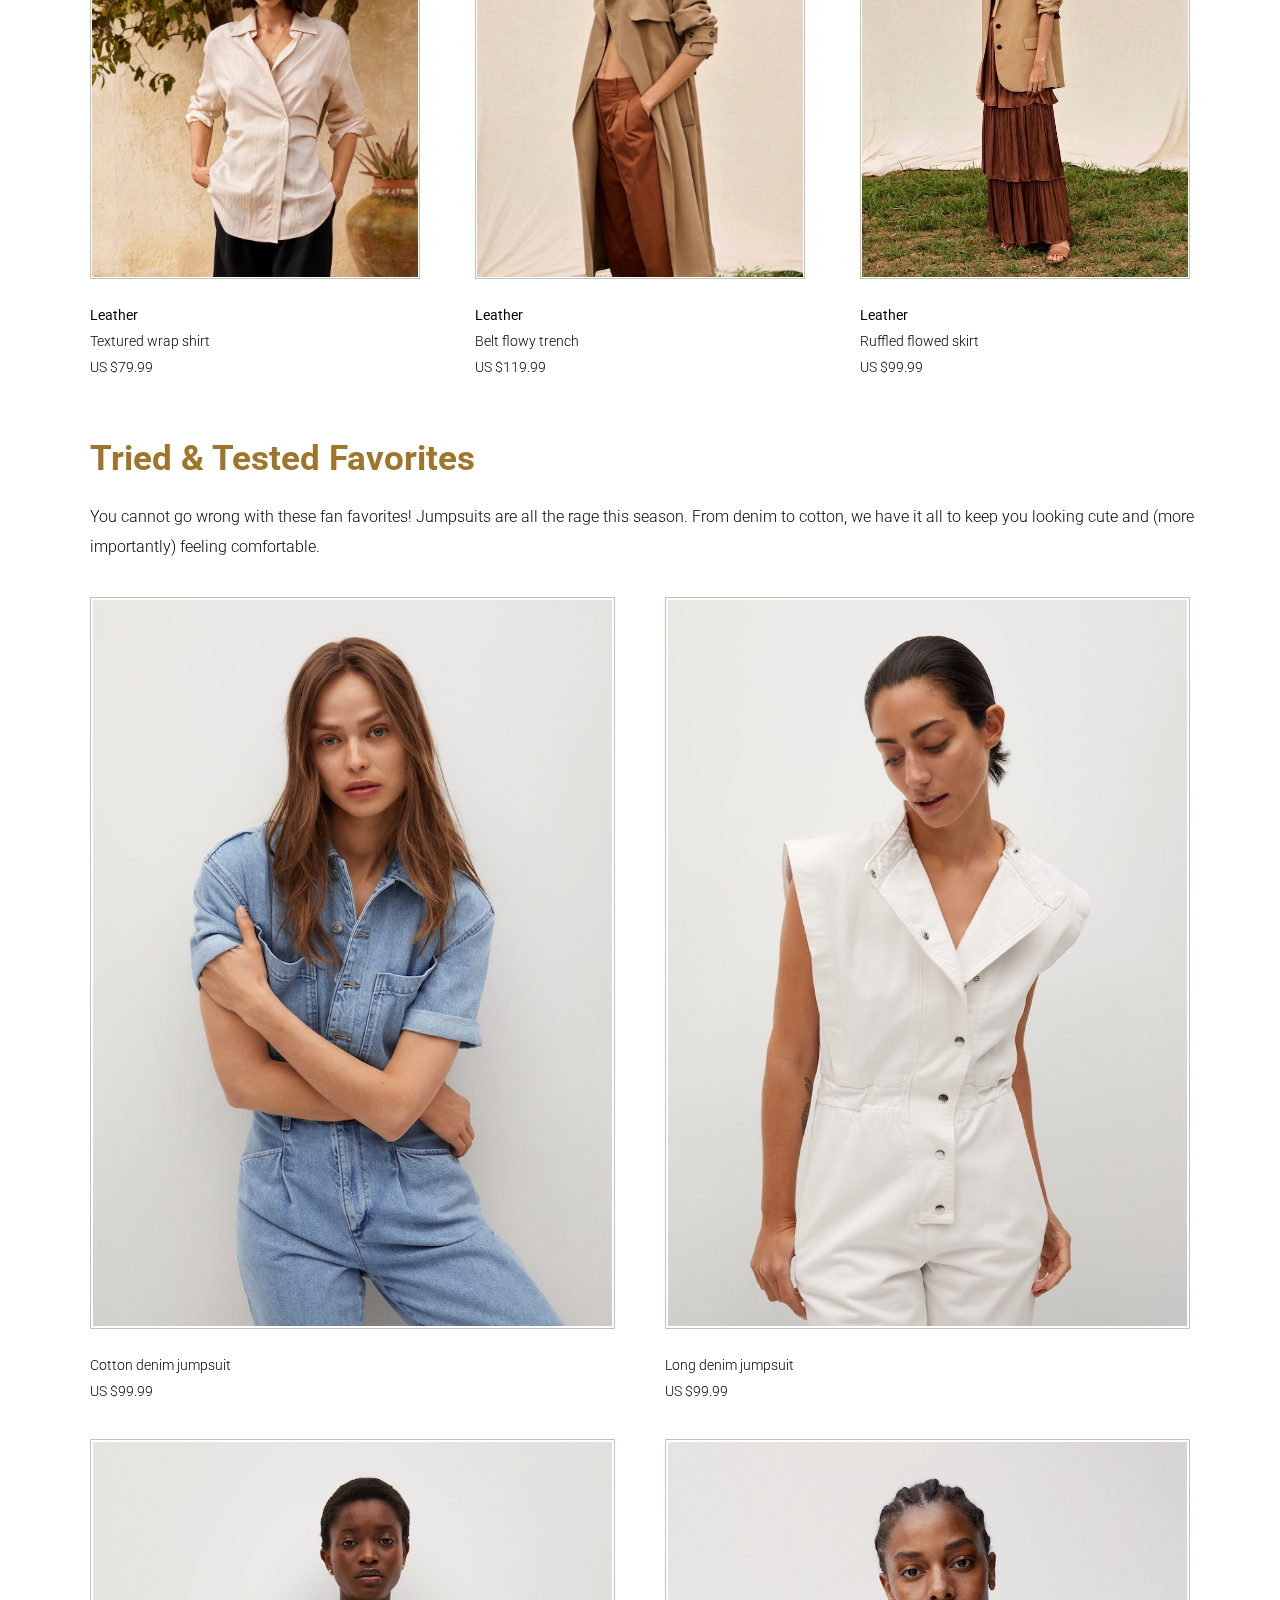
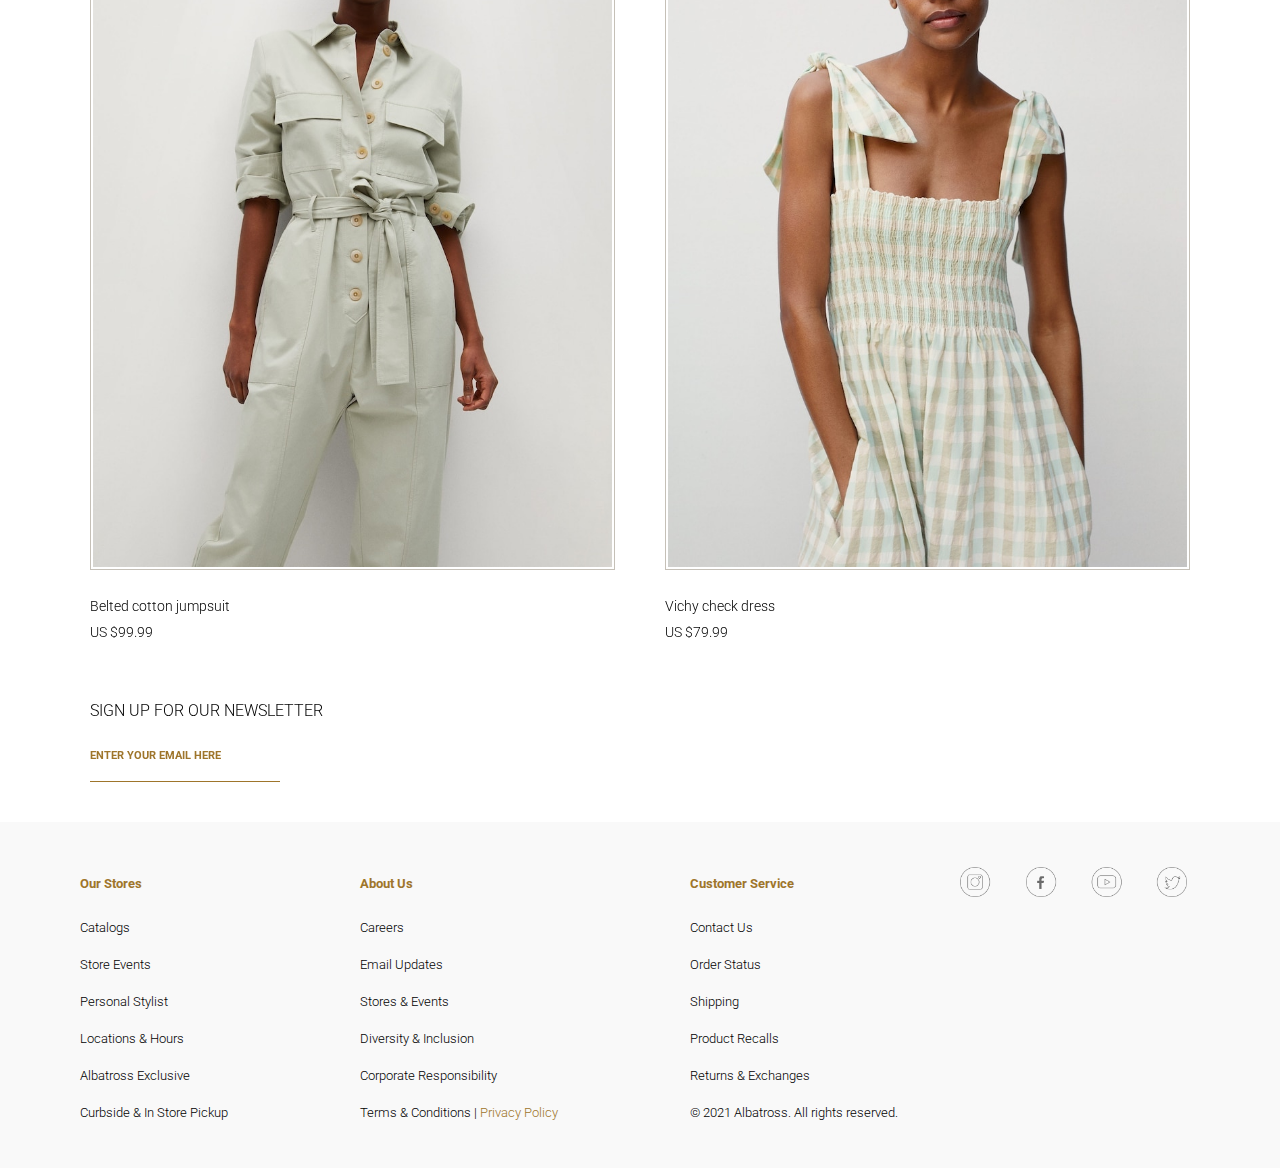
==== commit 40a11eda: "Update index.html" ====
--- a/retail-hryshchyshyn/index.html
+++ b/retail-hryshchyshyn/index.html
@@ -1,95 +1,542 @@
 <!DOCTYPE html>
 <html lang="en-US">
     <head>
-        <title>Learning HTML</title>   
+        <title>Albatross</title>   
         <meta charset="UTF-8">
         <meta name="viewport" content="width=device-width, initial-scale=1.0">
-        <style>
-
+        <link rel="stylesheet" href="stylesheet.css">
+            <link rel="preconnect" href="https://fonts.gstatic.com">
+            <link href="https://fonts.googleapis.com/css2?family=Roboto:wght@100&family=Work+Sans:wght@100&display=swap" rel="stylesheet">
+        <style>  
+            h4 {
+                color:#9e752b;
+            }
+            .peak {
+                grid-column:1/13;
+                z-index:1;
+                padding:20px 25px 0 25px;
+            }
+            .tested {
+                grid-column:1/13;
+                text-align:left;
+                padding:20px 25px 0 25px;
+            }
+            .large-text {
+                grid-column:1/13;
+                color:#eee;
+                font-size:70px;
+                text-align:center;
+                padding-top:50px;
+                line-height:120%;
+                text-transform:uppercase;
+                font-family: 'Work Sans', sans-serif;
+            }
+            .medium-text {
+                grid-column:1/13;
+                color:#eee;
+                font-size:50px;
+                text-align:center;
+                padding-top:8px;
+                line-height:120%;
+                text-transform:uppercase;
+                font-family: 'Work Sans', sans-serif;
+            }
+            .small-text {
+                grid-column:1/13;
+                color:#eee;
+                font-size:20px;
+                text-align:center;
+                padding-top:20px;
+                line-height:120%;
+                text-transform:uppercase;
+                font-family: 'Work Sans', sans-serif;
+           }
+           header {
+                height:300px;
+                color:white;
+                background-repeat:no-repeat;
+                background-attachment:fixed;
+                background-position:center top;
+                background-size:cover;
+                background-image:url(images/hero-210.jpg); 
+            }
+            .bar {
+                grid-column:1/13;
+                border-top:solid 3px #de9727;
+                height:3px;
+                z-index:5;
+                position:fixed;
+                top:0;
+                width:100%;
+            }
+            .bar2 {
+                grid-column:1/13;
+                background-color:#de9727;
+                height:3px;
+                z-index:1;
+                margin:0;
+                padding:0;
+            }
+            .collection1 {
+                grid-column:1/13;
+                padding:20px 25px 0 25px;
+            }
+            .collection2 {
+                grid-column:1/13;
+                padding:20px 25px 0 25px;
+            }
+            .collection3 {
+                grid-column:1/13;
+                padding:20px 25px 0 25px;
+            }
+            .collection4 {
+                grid-column:1/13;
+                padding:20px 25px 0 25px;
+            }
+            .collection5 {
+                grid-column:1/13;
+                padding:20px 25px 0 25px;
+            }
+            .collection6 {
+                grid-column:1/13;
+                padding:20px 25px 0 25px;
+            }
+            .collection1 img {
+                border:1px solid rgba(62, 46, 17, 0.4);
+                padding:2px;
+            }
+            .collection2 img {
+                border:1px solid rgba(62, 46, 17, 0.4);;
+                padding:2px;
+            }
+            .collection3 img {
+                border:1px solid rgba(62, 46, 17, 0.4);;
+                padding:2px;
+            }
+            .collection4 img {
+                border:1px solid rgba(62, 46, 17, 0.4);;
+                padding:2px;
+            }
+            .collection5 img {
+                border:1px solid rgba(62, 46, 17, 0.4);;
+                padding:2px;
+            }
+            .collection6 img {
+                border:1px solid rgba(62, 46, 17, 0.4);;
+                padding:2px;
+            } 
+            .tried1 {
+                grid-column:1/13;
+                padding:20px 25px 0 25px;
+            }
+            .tried2 {
+                grid-column:1/13;
+                padding:20px 25px 0 25px;
+            }
+            .tried3 {
+                grid-column:1/13;
+                padding:20px 25px 0 25px;
+            }
+            .tried4 {
+                grid-column:1/13;
+                padding:20px 25px 0 25px;
+            }
+             .tried1 img {
+                border:1px solid rgba(62, 46, 17, 0.3);
+                padding:2px;
+            }
+            .tried2 img {
+                border:1px solid rgba(62, 46, 17, 0.3);
+                padding:2px;
+            }
+            .tried3 img {
+                border:1px solid rgba(62, 46, 17, 0.3);
+                padding:2px;
+            }
+            .tried4 img {
+                border:1px solid rgba(62, 46, 17, 0.3);
+                padding:2px;
+            }
+            .email {
+                grid-column:1/13;
+                padding:20px 25px 0 25px;
+            }
+            .test {
+                background:#9e752b;
+                height:.5px;
+                width:190px;
+                margin-bottom:40px;
+                }
+@media only screen and (min-width:768px) {
+            header {
+                height:400px;
+                color:white;
+                background-repeat:no-repeat;
+                background-attachment:fixed;
+                background-position:center top;
+                background-size:cover;
+                background-image:url(images/hero.jpg); 
+            }
+            .large-text {
+                font-size:100px;
+                padding-top:60px;
+                line-height:120%;
+            }
+            .medium-text {
+                font-size:70px;
+                padding-top:8px;
+                line-height:120%;
+            }
+            .small-text {
+                font-size:30px;
+                padding-top:20px;
+                line-height:120%;
+            }
+            .peak {
+                grid-column:1/13;
+                z-index:1;
+                padding:20px 55px 0 50px;
+            }
+            .tested {
+                grid-column:1/13;
+                padding:20px 30px 0 50px;
+            }
+            .collection1 {
+                grid-column:1/7;
+                padding:20px 25px 0 50px;
+                font-size:10px;
+            }
+            .collection2 {
+                grid-column:7/13;
+                padding:20px 50px 0 25px;
+            }
+            .collection3 {
+                grid-column:1/7;
+                padding:20px 25px 0 50px;
+            }
+            .collection4 {
+                grid-column:7/13;
+                padding:20px 50px 0 25px;
+            }
+            .collection5 {
+                grid-column:1/7;
+                padding:20px 25px 0 50px;
+            }
+            .collection6 {
+                grid-column:7/13;
+                padding:20px 50px 0 25px;
+            }
+            .collection1 p, .collection2 p, .collection3 p, .collection4 p, .collection5 p, .collection6 p {
+                font-size:13px;
+            }
+            .tried1 {
+                grid-column:1/7;
+                padding:20px 25px 0 50px;
+            }
+            .tried2 {
+                grid-column:7/13;
+                padding:20px 50px 0 25px;
+            }
+            .tried3 {
+                grid-column:1/7;
+                padding:20px 25px 0 50px;
+            }
+            .tried4 {
+                grid-column:7/13;
+                padding:20px 50px 0 25px;
+            }
+            .tried1 p, .tried2 p, .tried3 p, .tried4 p {
+                font-size:13px;
+            }
+            .email {
+                grid-column:1/13;
+                padding:20px 25px 0 50px;
+            }
+    }
+@media only screen and (min-width:1200px) {
+            header {
+                height:530px;
+                color:white;
+                background-repeat:no-repeat;
+                background-attachment:fixed;
+                background-position:center top;
+                background-size:cover;
+                background-image:url(images/hero.jpg); 
+            }
+            .collection1 img {
+                border:1px solid rgba(62, 46, 17, 0.3);
+                padding:1px;
+            }
+            .collection2 img {
+                border:1px solid rgba(62, 46, 17, 0.3);
+                padding:1px;
+            }
+            .collection3 img {
+                border:1px solid rgba(62, 46, 17, 0.3);
+                padding:1px;
+            }
+            .collection4 img {
+                border:1px solid rgba(62, 46, 17, 0.3);
+                padding:1px;
+            }
+            .collection5 img {
+                border:1px solid rgba(62, 46, 17, 0.3);
+                padding:1px;
+            }
+            .collection6 img {
+                border:1px solid rgba(62, 46, 17, 0.3);
+                padding:1px;
+            } 
+            .large-text {
+                grid-column:1/13;
+                color:#eee;
+                font-size:120px;
+                text-align:center;
+                padding-top:90px;
+                line-height:120%;
+                text-transform:uppercase;
+                font-family: 'Work Sans', sans-serif;
+            }
+            .medium-text {
+                grid-column:1/13;
+                color:#eee;
+                font-size:90px;
+                text-align:center;
+                padding-top:8px;
+                line-height:120%;
+                text-transform:uppercase;
+                font-family: 'Work Sans', sans-serif;
+            }
+            .small-text {
+                grid-column:1/13;
+                color:#eee;
+                font-size:50px;
+                text-align:center;
+                padding-top:20px;
+                line-height:120%;
+                text-transform:uppercase;
+                font-family: 'Work Sans', sans-serif;
+            }
+            .collection1 {
+                grid-column:1/5;
+                padding:30px 20px 0 50px;
+                font-size:10px;
+            }
+            .collection2 {
+                grid-column:5/9;
+                padding:30px 35px 0 35px;
+            }
+            .collection3 {
+                grid-column:9/13;
+                padding:30px 50px 0 20px;
+            }
+            .collection4 {
+                grid-column:1/5;
+                padding:40px 20px 0 50px;
+            }
+            .collection5 {
+                grid-column:5/9;
+                padding:40px 35px 0 35px;
+            }
+            .collection6 {
+                grid-column:9/13;
+                padding:40px 50px 0 20px;
+            }
+            .collection1 p, .collection2 p, .collection3 p, .collection4 p, .collection5 p, .collection6 p {
+                font-size:14px;
+            } 
+            .tried1 {
+                grid-column:1/7;
+            }
+            .tried2 {
+                grid-column:7/13;
+            }
+            .tried3 {
+                grid-column:1/7;
+            }
+            .tried4 {
+                grid-column:7/13;
+            }
+            .tried1 p, .tried2 p, .tried3 p, .tried4 p {
+                font-size:14px;
+            }
+            .tried1 img {
+                border:1px solid rgba(62, 46, 17, 0.3);
+                padding:2px;
+            }
+            .tried2 img {
+                border:1px solid rgba(62, 46, 17, 0.3);
+                padding:2px;
+            }
+            .tried3 img {
+                border:1px solid rgba(62, 46, 17, 0.3);
+                padding:2px;
+            }
+            .tried4 img {
+                border:1px solid rgba(62, 46, 17, 0.3);
+                padding:2px;
+            }
+            .footer-left {
+                grid-column:1/4;
+                padding:30px 0 30px 80px;
+            }
+            .footer-middle {
+                grid-column:4/7;
+                padding:30px 0 30px 40px;
+            }
+            .footer-middle-right {
+                grid-column:7/10;
+                padding:30px 0 30px 50px;
+            }
+            .footer-right {
+                grid-column:10/13;
+                padding:45px 0 0 0;
+            }
+            .footer-left p, .footer-middle p, .footer-middle-right p {
+                font-size:13px;
+            }
+    }
         </style>
     </head>
     <body>
-        <h1>Teodora Hryshchyshyn: Portfolio Redesign</h1>
-       
-        <h2>Overview</h2>
-        
-        <p>For my independent project, I plan to redesign and enhance my portfolio website on the Squarespace platform. I have previously created a couple of different portfolio websites, both a coded one and one built on WordPress. While I do have a Squarespace account and the beginnings of a portfolio website built there, there is much work to be done in regard to the information architecture, visual design, and usability of the website.</p>
-
-        <p>Developing a portfolio website on Squarespace not only allows me to develop technical skills for the Squarespace platform, but gives me the opportunity to showcase my work in one centralized location to future employers and to those curious about my projects. Prior to the interactive design concentration, I was a creative advertising concentration. My interest in the research of individuals crossed over, so while I enjoyed collecting information about target audiences in my advertising course, I love to conduct user research in my interactive design courses. I have an interest in developing my own personalized logo as well, so I will be watching a LinkedIn Learning course on that.</p>
-
-        <p>My projects are currently spread throughout multiple websites and description heavy. I would want to centralize the information and gather the projects onto one website for easier access. I enjoy photography and digital art as well, so I would like to incorporate those aspects into my portfolio as well, by designing project icons and showcasing my photography.</p>
-
-        <p>Given my background in advertising, I would want to work in the UX department of an advertising agency, similar to what I am doing currently with my internship. Because I am targeting and designing for employers that hire in both the UX/UI field and the advertising field, I have to ensure that I am not only including a variety of projects, but that I have skillsets applicable to both industries. Similarly, because I would want to take on future projects that involve research, I have to redesign my website in a way that demonstrates that I can present my findings in a way that is comprehensive, yet manageable to a busy individual reviewing the projects I have worked on. At the moment, my project descriptions are long and overwhelming on some websites and nonexistent on others. I seek to develop a balance between the visual and written components. Reading technically wrong has also influenced some elements of my website that I would want to change, whether that be something small like including my pronouns, or a bit more involved like improving usability by eliminating downloads.</p>
-
-        <p>I have decided to improve my website because many of the jobs I am applying to require a website when asking for a portfolio. Presenting my projects visually enables the viewer to digest the information more easily and through the presence of a well-designed website - good information architecture, usability, readability, etc. - I am applying and showcasing my skills in this field yet another time. It is one more way that I can “prove” my abilities.</p>
-
-        
-        <h2>Goals</h2>
-        
-        <ol>
-            <li>To improve my technical skills on Squarespace and learn new ones</li>
-            <li>To develop a portfolio with excellent information architecture and usability</li>
-            <li>To consider inclusivity in my design as it pertains to usability and accessibility</li>
-            <li>To establish a brand appearance through the visual designs and elements on my website</li>
-            <li>To present my projects effectively for easy interpretation by employers within different industries</li>
-        </ol>
-        
-        <h2>Audience</h2>
-        
-        <p></p>
-        
-        <p></p>
-        
-        <h2>Timeline</h2>
-        
-        <ul>
-            <li>Independent project proposal - <b>2/22</b></li>
-            <li>Complete Squarespace LinkedIn Learning courses - <b>2/25</b></li>
-            <li>Complete usability research from previous websites - <b>2/28</b></li>
-            <li>Complete a basic website prototype in Adobe XD - <b>3/1</b></li>
-            <li>Independent project certificate and screencast - <b>3/4</b></li>
-            <li>Complete all designed project icons and logo - <b>3/7</b></li>
-            <li>Independent project final files and synopsis - <b>3/11</b></li>
-        </ul>
-        
-        <h2>LinkedIn Learning Courses</h2>
-        
-        <p><a href="https://www.linkedin.com/learning/squarespace-essential-training/building-beautiful-customizable-websites-without-code?autoAdvance=true&autoSkip=false&autoplay=true&resume=true&u=50844473">Squarespace Essential Training</a></p>
-        
-        <p><a href="https://www.linkedin.com/learning/squarespace-essential-training-content-types/take-your-squarespace-site-to-the-next-level?autoAdvance=true&autoSkip=false&autoplay=true&resume=true&u=50844473">Squarespace Essential Training: Content Types</a></p>
-        
-        <p><a href="https://www.linkedin.com/learning/design-your-first-logo/discover-logo-design?autoAdvance=true&autoSkip=false&autoplay=true&resume=true&u=50844473">Squarespace Essential Training: Content Types</a></p>
-        
-        <h2>Redesign Sketches</h2>
-        
-        <p><img src="image-1.jpeg" height="400"></p>
-        
-        <h2>Current Portfolios</h2>
-        
-        <p><img src="image-2.jpg" height="300"></p>
-        
-        <p><img src="image-3.jpg" height="330"></p>
-        
-        <p><img src="image-4.jpg" height="330"></p>
-        
-        <p><img src="image-5.jpg" height="450"></p>
-        
-        <p><img src="image-6.jpg" height="450"></p>
-        
-        <p><img src="image-7.jpg" height="400"></p>
-        
-        <h2>Inspiration</h2>
-        
-        <p><img src="image-8.jpeg" height="400"></p>
-        
-        <p><img src="image-9.jpeg" height="400"></p>
-        
-        <p><img src="image-10.png" height="400"></p>
-        
-        <p><img src="image-11.jpeg" height="400"></p>
-        
-        <p><img src="image-12.png" height="400"></p>
-        
-        <p><img src="image-13.png" height="400"></p>
+        <div class="wrapper-main">
+            <div class="bar"></div>
+            <div class="logo">
+                <p><img src="images/logo.png" alt="Albatross logo."></p>
+            </div>
+            <nav>
+                <div><a href="index.html">Home</a></div>
+                <div><a href="product1.html">Outerwear</a></div>
+                <div><a href="product2.html">Sweaters &amp; Cardigans</a></div>
+                <div><a href="index.html">Dresses</a></div>
+            </nav> 
+            <div class="shopper">
+                <div>
+                    <img src="images/search.png" style="height:20px" alt="Magnifying glass icon.">
+                </div>
+                <div>
+                    <img src="images/profile.png" style="height:20px" alt="User profile icon.">
+                </div>
+                <div>
+                    <img src="images/shopping-bag.png" style="height:23px" alt="Shopping bag icon.">
+                </div>
+            </div> 
+        </div>
+        <header>
+            <div class="large-text">
+               <b>Spring Sale<br></b>
+            </div>
+            <div class="medium-text">
+                Up to 50% Off<br>
+            </div>
+            <div class="small-text">
+                Select Items
+            </div>
+        </header>
+        <div class="bar2">&nbsp;</div>
+        <div class="container">
+            <div class="peak">
+                <h1>A peak into our 2021 summer collection...</h1>
+                <p>Our new collection embraces coming closer to nature with earth tones and durable materials. Simple silhouettes and neutral tones enhance the beauty of the individual and embraces the rugged feminine who is at one with the world around her. Coming soon...</p>
+            </div>
+            <div class="collection1">
+                <img src="images/new1.jpeg" alt="A female model, wearing a brown leather top and pants, and standing in front of a neutral background.">
+                <p><b>Leather</b><br>
+                   Buttoned leather jacket<br>
+                   US $399.99</p>
+            </div>
+            <div class="collection2">
+                <img src="images/new2.jpeg" alt="A female model, wearing a brown blazer and red skirt, and sitting in front of a neutral background.">
+                <p><b>Leather</b><br>
+                   Lyocell oversize blazer<br>
+                   US $119.99</p>
+            </div>
+            <div class="collection3">
+                <img src="images/new3.jpeg" alt="A female model, wearing a brown halter dress, holding a basket bag and leaning in front of a neutral background.">
+                <p><b>Leather</b><br>
+                   Raffia basket bag<br>
+                   US $79.99</p>
+            </div>
+            <div class="collection4">
+                <img src="images/new4.jpeg" alt="A female model, wearing a light brown shirt and black pants, looking down and standing in front of a tree.">
+                <p><b>Leather</b><br>
+                   Textured wrap shirt<br>
+                   US $79.99</p>
+            </div>
+            <div class="collection5">
+                <img src="images/new5.jpeg" alt="A female model, wearing a light brown trench coat and brown pants, looking at the camera and standing in front of a wall.">
+                <p><b>Leather</b><br>
+                   Belt flowy trench<br>
+                   US $119.99</p>
+            </div>
+            <div class="collection6">
+                <img src="images/new6.jpeg" alt="A female model, wearing a light brown blazer and a brown layered skirt, looking at the camera and standing on grass.">
+                <p><b>Leather</b><br>
+                   Ruffled flowed skirt<br>
+                   US $99.99</p>
+            </div>
+            <div class="tested">
+                <h2>Tried &amp; Tested Favorites</h2>
+                <p>You cannot go wrong with these fan favorites! Jumpsuits are all the rage this season. From denim to cotton, we have it all to keep you looking cute and (more importantly) feeling comfortable.</p>
+            </div>
+            <div class="tried1">
+                <img src="images/tested1.jpeg" alt="A female model, wearing a short denim jumpsuit, looking at the camera and sitting in front of a neutral background.">
+                <p>Cotton denim jumpsuit<br>
+                   US $99.99</p>
+            </div>
+            <div class="tried2">
+                <img src="images/tested2.jpeg" alt="A female model, wearing a short white jumpsuit, looking down and standing in front of a neutral background.">
+                <p>Long denim jumpsuit<br>
+                   US $99.99</p>
+            </div>
+            <div class="tried3">
+                <img src="images/tested3.jpeg" alt="A female model, wearing a long sage colored jumpsuit, looking at the camera and standing in front of a neutral background.">
+                <p>Belted cotton jumpsuit<br>
+                   US $99.99</p>
+            </div>
+            <div class="tried4">
+                <img src="images/tested4.jpeg" alt="A female model, wearing a sage and white colored dress with thin straps and a gingham print, looking at the camera.">
+                <p>Vichy check dress<br>
+                   US $79.99</p>
+            </div>
+            <div class="email">
+                <p>SIGN UP FOR OUR NEWSLETTER</p>
+                    <h6><a href="index.html">ENTER YOUR EMAIL HERE</a></h6>
+                <div class="test"></div>
+                <div class="space"></div>
+            </div>
+        </div>
+        <div class="footer-wrapper">
+            <div class="footer-left">
+                <h4>Our Stores<br></h4>
+                <p>Catalogs</p>
+                <p>Store Events</p>
+                <p>Personal Stylist</p>
+                <p>Locations &amp; Hours</p>
+                <p>Albatross Exclusive</p>
+                <p>Curbside &amp; In Store Pickup</p>
+            </div>
+            <div class="footer-middle">
+                <h4>About Us</h4>
+                <p>Careers</p>
+                <p>Email Updates</p>
+                <p>Stores &amp; Events</p>
+                <p>Diversity &amp; Inclusion</p>
+                <p>Corporate Responsibility</p>
+                <p>Terms &amp; Conditions | <a href="privacy-policy.html">Privacy Policy</a></p>
+            </div>
+            <div class="footer-middle-right">
+                <h4>Customer Service<br></h4>
+                <p>Contact Us</p>
+                <p>Order Status</p>
+                <p>Shipping</p>
+                <p>Product Recalls</p>
+                <p>Returns &amp; Exchanges</p>
+                <p>&#169; 2021 Albatross. All rights reserved.</p>
+            </div>
+            <div class="footer-right">
+                <img src="images/social.png" style="height:30px" alt="The instagram, facebook, youtube and twitter icons each next to each other and in a circle.">
+            </div>
+        </div>
     </body>
 </html>
--- a/retail-hryshchyshyn/stylesheet.css
+++ b/retail-hryshchyshyn/stylesheet.css
@@ -0,0 +1,283 @@
+    * {
+        box-sizing:border-box;
+        }
+    img {
+        max-width:100%;
+        height:auto;
+        }
+    p {
+        line-height:185%;
+        font-size:13px;
+        }
+    h1 {
+        color:#de9727;
+        font-size:20px;
+        font-style:normal;
+        font-variant:normal;
+        }
+    h2 {
+        color:#9e752b;
+        font-family: 'Roboto', sans-serif;
+        font-weight:bold;
+        font-size:20px;
+        }
+    h4 {
+        color:#9e752b;
+        font-size:13px;
+        }
+    h6 {
+        font-size:11px;
+        margin:0 0 10px 0;
+        }
+    body {
+        font-family: 'Roboto', sans-serif;
+        font-weight:300;
+        line-height:185%;
+        margin:0;
+        padding:0;
+        }
+    nav a:link {
+        color:#6a6a6a;
+        text-decoration:none;
+        }
+    nav a:visited {
+        color:#6a6a6a;
+        text-decoration:none;
+        }
+    nav a:hover {
+        color:#c6c6c6;
+        text-decoration:none; 
+        }
+    nav a:active {
+        color:#ffd280;
+        }
+    a:link {
+        color:#9e752b;
+        text-decoration:none;
+        }
+    a:visited {
+        color:#9e752b;
+        text-decoration:none;
+        }
+    a:hover {
+        color:#bababa;
+        text-decoration:none;              
+        }
+    a:active {
+        color:#9fbde1;
+        }
+    .container {
+        display:grid;
+        grid-template-columns:repeat(12, 1fr);
+        grid-auto-rows:minmax(20px, auto);
+        max-width:1200px;
+        position:relative;
+        margin:10px auto 0 auto;
+        z-index:1;
+        -webkit-transform: translate3d(0,0,0); 
+        transform: translate3d(0, 0, 1px); 
+        }
+    .wrapper-main {
+        position:sticky;
+        top:0;
+        left:0;
+        height:210px;
+        display:grid;
+        grid-template-columns:repeat(12, 1fr);
+        width:100%;
+        z-index:100;
+        -webkit-transform: translate3d(0,0,0); 
+        transform: translate3d(0, 0, 1px); 
+        padding: 0 0;
+        background-color:white;
+        }
+    .logo {
+        grid-column:1/13;
+        display:flex;
+        justify-content:center;
+        align-items:center;
+        padding: 10px 30px;
+        width:100%;
+        z-index:100;
+        }
+    nav {
+        grid-column:1/13;
+        display:flex;
+        justify-content:space-around;
+        align-items:center;
+        font-size:14px;
+        font-family: 'Roboto', sans-serif;
+        text-transform:uppercase;
+        z-index:2;
+        padding: 0 10px;
+        z-index:100;
+        }
+    .shopper {
+        grid-column:1/13;
+        display:flex;
+        justify-content:space-around;
+        align-items:center;
+        padding: 12px 20px 10px 0;
+        z-index:100;
+        } 
+    .bar {
+        grid-column:1/13;
+        border-top:solid 3px #de9727;
+        height:3px;
+        z-index:5;
+        position:fixed;
+        top:0;
+        width:100%;
+        }
+    .filter {
+        padding-left:30px;
+        grid-column:1/13;
+        display:flex;
+        align-items:center;
+        }
+    .icon-space {
+        padding-left:15px;
+        color:#6d6e71;
+        }
+    .more-space {
+        padding-left:30px;
+        }
+    .page {
+        color:#9e752b;
+        grid-column:1/13;
+        display:flex;
+        justify-content:flex-end;
+        font-size:13px;
+        padding-right:27px;
+        }
+    .footer-wrapper {
+        display:grid;
+        grid-template-columns:repeat(12, 1fr);
+        grid-auto-rows:minmax(100px, auto);
+        position:relative;
+        }
+    .footer-left {
+        grid-column:1/13;
+        color:black;
+        background-color:#f9f9f9;
+        padding:20px 0px 0px 40px;
+        }
+    .footer-middle {
+        grid-column:1/13;
+        color:black;
+        background-color:#f9f9f9;
+        padding:20px 0px 0px 40px;
+        }
+    .footer-middle-right {
+        grid-column:1/13;
+        color:black;
+        background-color:#f9f9f9;
+        padding:20px 0px 15px 40px;
+        }
+    .footer-right {
+        grid-column:1/13;
+        background-color:#f9f9f9;
+        color:black;
+        padding:15px 0 40px 40px;
+        }
+    .footer-left p, .footer-middle p, .footer-middle-right p {
+        font-size:13px;
+        }
+@media only screen and (min-width:768px) {
+    h1 {
+        font-size:30px;
+        }
+    h2 {
+        font-size:30px;
+        }
+    p {
+        font-size:15px;
+        }
+    .wrapper-main {
+        height:100px;
+        }
+    .logo {
+        grid-column:1/4;
+        }
+    nav {
+        grid-column:4/11;
+        }
+    .shopper {
+        grid-column:11/13;
+        }
+    .page {
+        color:#9e752b;
+        grid-column:1/13;
+        display:flex;
+        justify-content:flex-end;
+        font-size:14px;
+        padding-right:55px;
+        }
+    .email {
+        grid-column:1/13;
+        padding:20px 25px 0 25px;
+            }
+    .test {
+        background:#9e752b;
+        height:.5px;
+        width:190px;
+        margin-bottom:40px;
+                }
+    .footer-left {
+        grid-column:1/7;
+        padding:30px 0 0 50px;
+        }
+    .footer-middle {
+        grid-column:7/13;
+        padding:30px 0 0 0;
+        }
+    .footer-middle-right {
+        grid-column:1/7;
+        padding:30px 0 40px 50px;
+                }
+    .footer-right {
+        grid-column:7/13;
+        padding:45px 0 0 0;
+        }
+    .footer-left p, .footer-middle p, .footer-middle-right p {
+        font-size:13px;
+        }
+    }
+@media only screen and (min-width:1200px) {
+    h1 {
+        font-size:35px;
+        }
+    h2 {
+        font-size:35px;
+        }
+    p {
+        font-size:16px;
+        }   
+    .page {
+        color:#9e752b;
+        grid-column:1/13;
+        display:flex;
+        justify-content:flex-end;
+        font-size:15px;
+        padding-right:55px;
+        }
+    .footer-left {
+        grid-column:1/4;
+        padding:30px 0 40px 80px;
+        }
+    .footer-middle {
+        grid-column:4/7;
+        padding:30px 0 40px 40px;
+        }
+    .footer-middle-right {
+        grid-column:7/10;
+        padding:30px 0 40px 50px;
+        }
+    .footer-right {
+        grid-column:10/13;
+        padding:45px 0 0 0;
+        }
+    .footer-left p, .footer-middle p, .footer-middle-right p {
+        font-size:13px;
+    }
+}